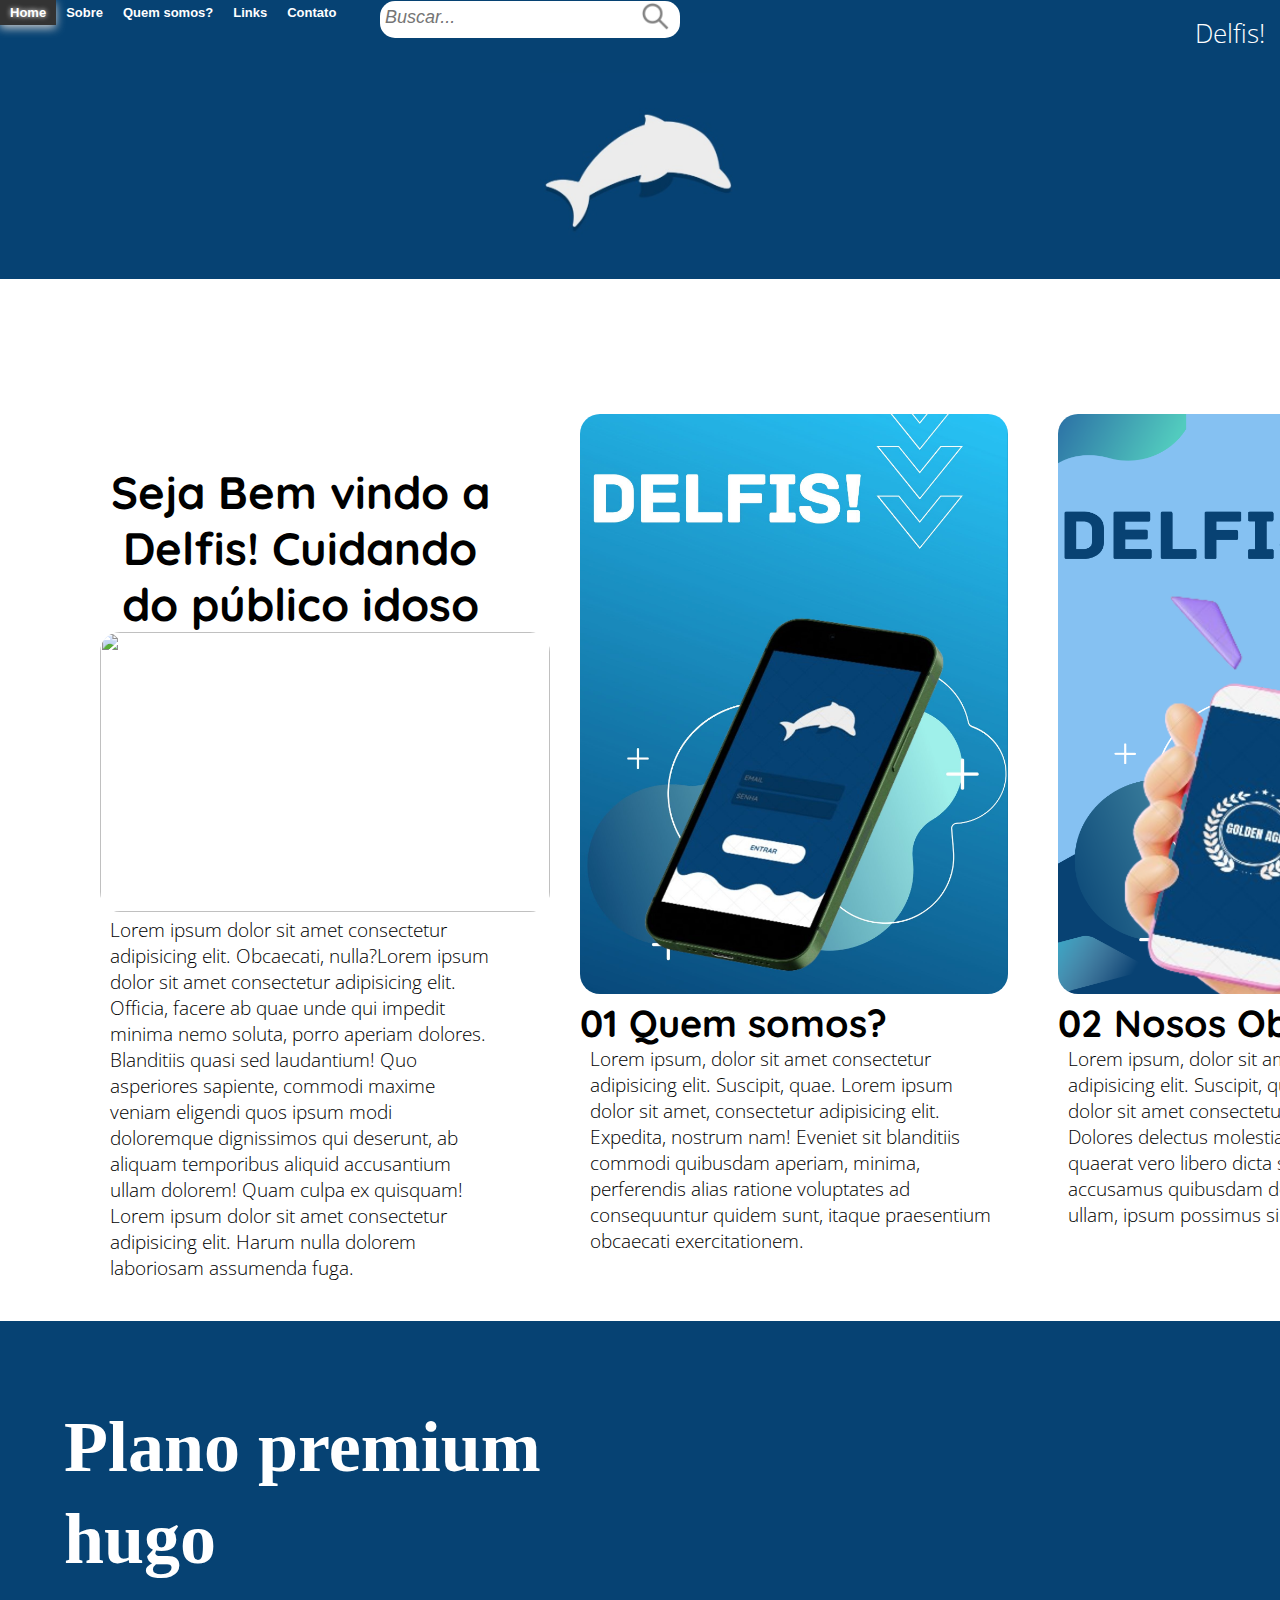
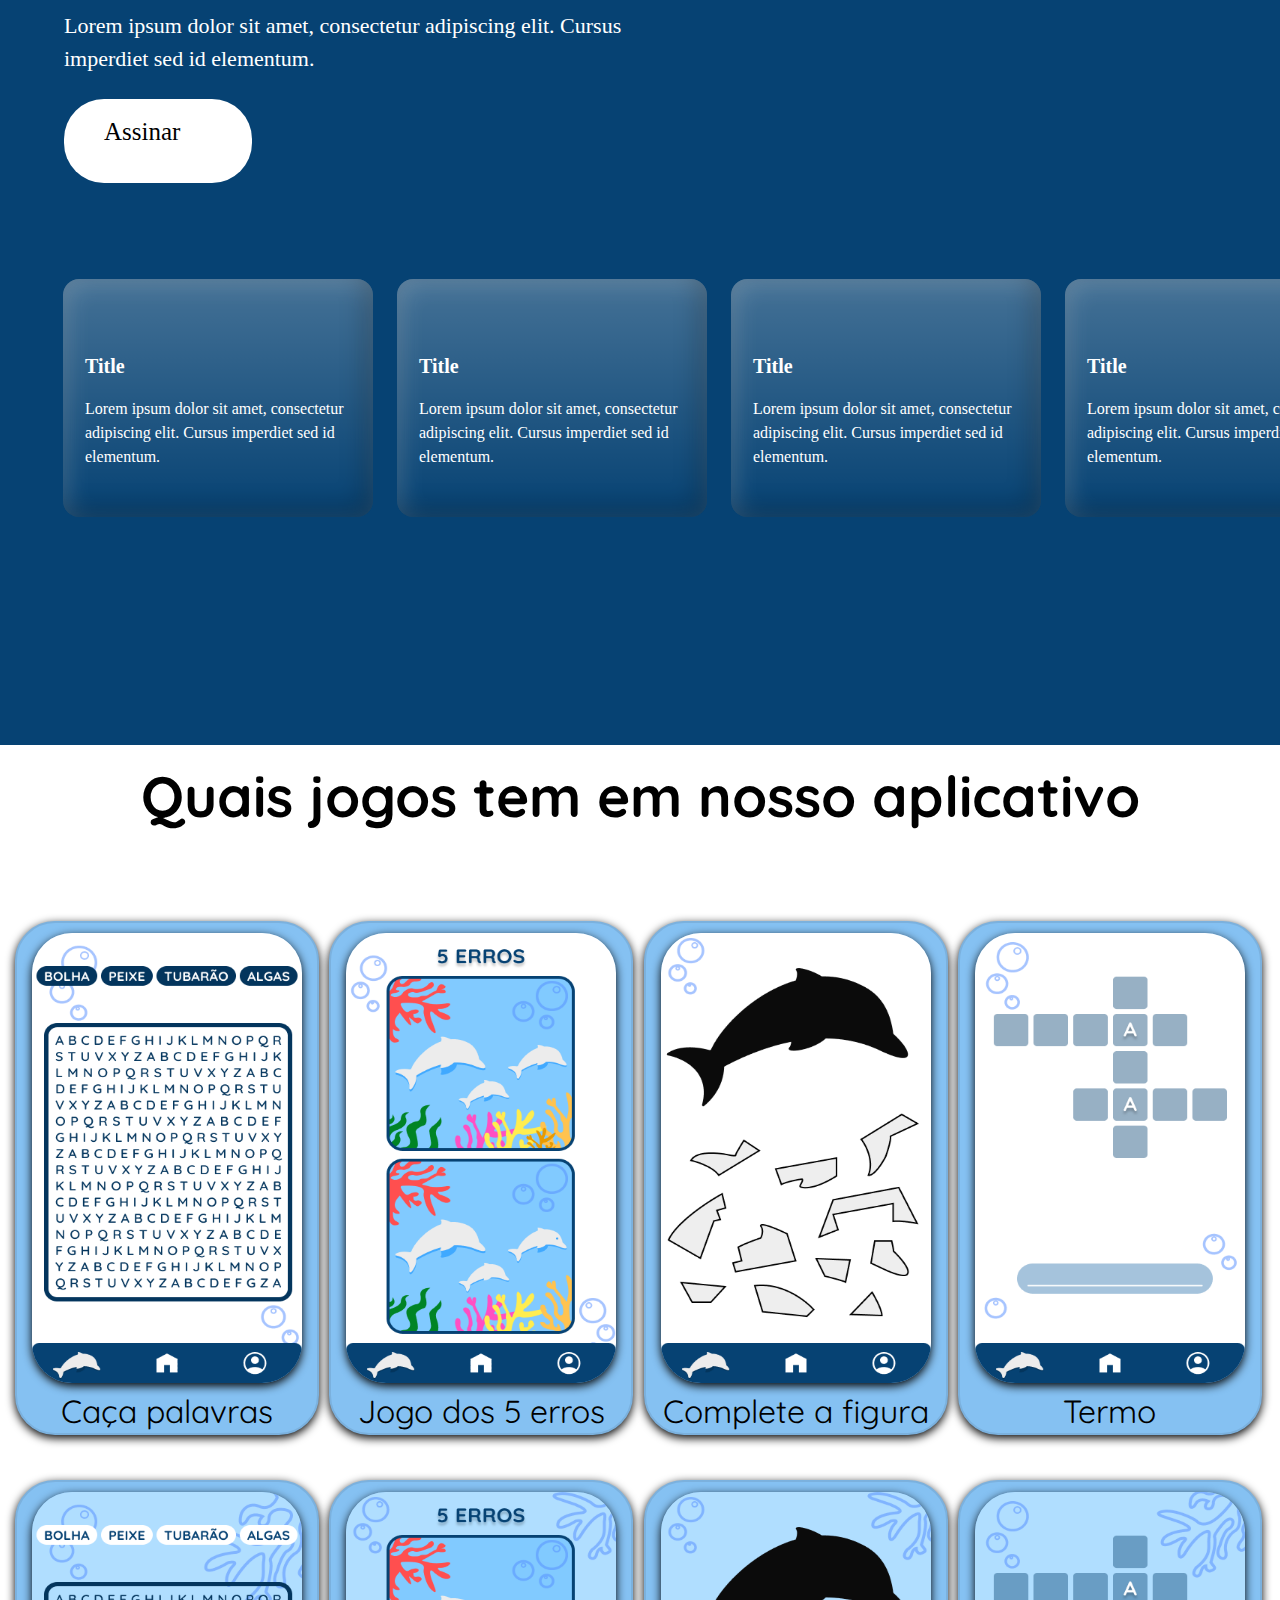
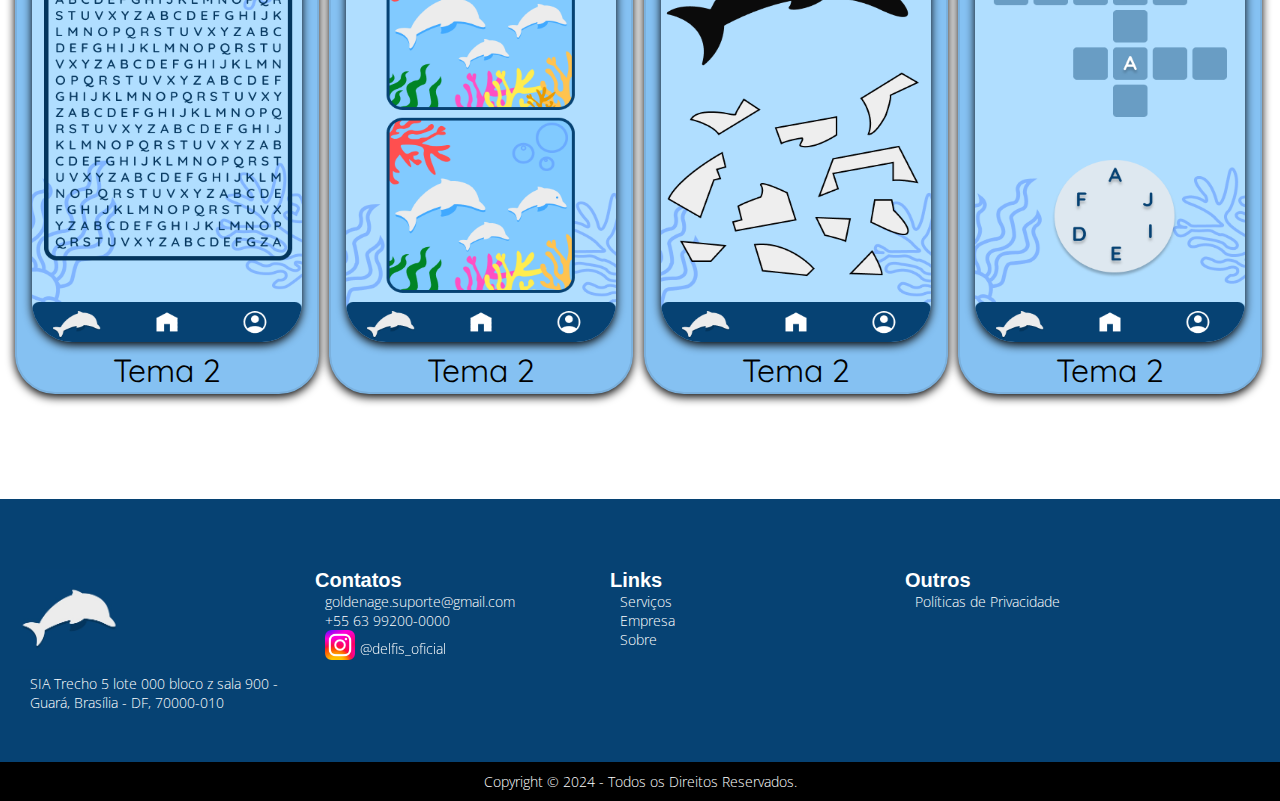
==== index.html @ cd08325a "Update and rename goldemAge.html to index.html" ====
<!DOCTYPE HTML>
<html lang="pt-br">
<head >
  <meta charset="UTF-8">
    <title>Delfis!</title>
     <!-- Aqui chamamos o nosso arquivo css externo -->
    <link rel="stylesheet" type="text/css"  href="goldem Age.css" />
    <!--[if lte IE 8]>
 <script src="http://html5shim.googlecode.com/svn/trunk/html5.js"></script>
 <![endif]-->
 <link rel="icon" href="/imagens/file.enc">
 <link rel="preconnect" href="https://fonts.googleapis.com">
<link rel="preconnect" href="https://fonts.gstatic.com" crossorigin>
<link href="https://fonts.googleapis.com/css2?family=Open+Sans:ital,wght@0,300..800;1,300..800&display=swap" rel="stylesheet">
<link rel="preconnect" href="https://fonts.googleapis.com">
<link rel="preconnect" href="https://fonts.gstatic.com" crossorigin>
<link href="https://fonts.googleapis.com/css2?family=Quicksand:wght@300..700&display=swap" rel="stylesheet">
<link rel="preconnect" href="https://fonts.googleapis.com">
<link rel="preconnect" href="https://fonts.gstatic.com" crossorigin>
<link href="https://fonts.googleapis.com/css2?family=Montserrat:ital,wght@0,100..900;1,100..900&display=swap" rel="stylesheet">
<link rel="preconnect" href="https://fonts.googleapis.com">
<link rel="preconnect" href="https://fonts.gstatic.com" crossorigin>
<link href="https://fonts.googleapis.com/css2?family=Amatic+SC:wght@400;700&display=swap" rel="stylesheet">
 
</head>
<body  class="quicksand">

	<div class="poppins-extrabold" style="position: sticky;top: 0px;font-size: 13px;">
		<nav >
		
			<div style="text-align: right;">
			  <ul class="menu">
					  <li><a href="https://alunos.igerminare.org.br/disciplinas/atividades">Home</a></li>
					  <li><a href="#">Sobre</a></li>
					  <li><a href="#Quem somos?">Quem somos?</a>
		
					  </li>
					  <li><a href="#">Links</a></li>
					  <li><a href="#">Contato</a>
						  <ul>
							  <li ><a style="color: black; text-align: left;" href="mailto: goldenage.suporte@gmail.com">Email</a></li>
							  <li><a style="color: black; text-align: left;" href="#">Telefone</a></li>
						  </ul>
					  </li>
				  </ul>
		  </div>
		</nav>
		  
		  <h1 style="background-color:   #064273; color: white; text-align: right;"><p style="position: relative;top: 15px;right: 5px;">Delfis!</p>    <div  id="divBusca">
		<input type="text" id="txtBusca" placeholder="Buscar..."/>
		<img style="display: inline-block;position: relative;width: 30px;right: 10px;" src="icone-loupe-gris.webp" id="btnBusca" alt="Buscar"/>
		  </div></h1>
	</div>

    <!-- Finalização do menu -->


    <!-- GOLFINHO -->
    
  
    
    <h1 style="background-color: #064273;" ><div style="text-align: center;"><img  width="200px" height="200px" src="file.enc" alt="">       </div></h1>
   



   
    
    <br><br><br><br><br><br>

   

			  <br><br><br>
              
		
              <div style="display: flex; font-size: 5mm;">
                <div style="width: 400px;height: 807px;margin: 50px;margin-right: 80px;margin-left: 100px; ">
                  <h1 style="text-align: center;font-size: 12mm;">Seja Bem vindo a Delfis! Cuidando do público idoso</h1>
                  <img style="border-radius: 20px;" src="lS60OLaLLp.png" width="450px" height="280px" alt="">
                  <p>Lorem ipsum dolor sit amet consectetur adipisicing elit. Obcaecati, nulla?Lorem ipsum dolor sit amet consectetur adipisicing elit. Officia, facere ab quae unde qui impedit minima nemo soluta, porro aperiam dolores. Blanditiis quasi sed laudantium! Quo asperiores sapiente, commodi maxime veniam eligendi quos ipsum modi doloremque dignissimos qui deserunt, ab aliquam temporibus aliquid accusantium ullam dolorem! Quam culpa ex quisquam! Lorem ipsum dolor sit amet consectetur adipisicing elit. Harum nulla dolorem laboriosam assumenda fuga. </p>
                </div>
                <div style="width: 428px; height: 800px;margin-right: 50px;">
                  
                  <img style="border-radius: 20px;" src="Delfis!.jpg" width="428px" height="580px"  alt="">
                  <h1 >01 Quem somos?</h1><p >Lorem ipsum, dolor sit amet consectetur adipisicing elit. Suscipit, quae. Lorem ipsum dolor sit amet, consectetur adipisicing elit. Expedita, nostrum nam! Eveniet sit blanditiis commodi quibusdam aperiam, minima, perferendis alias ratione voluptates ad consequuntur quidem sunt, itaque praesentium obcaecati exercitationem.</p>
                </div>
                <div style="width: 428px; height: 800px;">
                  
                  <img style="border-radius: 20px;" src="Delfis!.png" width="428px" height="580px" alt="">
                  <h1>02 Nosos Objetivos</h1><p>Lorem ipsum, dolor sit amet consectetur adipisicing elit. Suscipit, quae. Lorem ipsum dolor sit amet consectetur adipisicing elit. Dolores delectus molestias perspiciatis sed quaerat vero libero dicta sit nisi tenetur accusamus quibusdam dolor aliquid suscipit ullam, ipsum possimus similique beatae!</p>
                </div>
              </div>
              <div class="general">
                <div class="content">
                    <div class="plano-premium-hugo">Plano premium hugo</div>
                    <div class="descricao-longa">Lorem ipsum dolor sit amet, consectetur adipiscing elit. Cursus imperdiet sed id elementum.</div>
                    <div class="primary-button">
                        <a class="assinar" href="#">Assinar</a>
                    </div>
                </div>
        
                <div class="card">
                    <div class="frame" >
                        <div class="icons">
                            
                            <div class="vector-with-background"></div>
                        </div>
                        <div class="title">Title</div>
                        <div class="descricao-curta">Lorem ipsum dolor sit amet, consectetur adipiscing elit. Cursus imperdiet sed id elementum.</div>
                    </div>
        
                    <div class="frame">
                        <div class="icons">
                            
                            <div class="vector-with-background"></div>
                        </div>
                        <div class="title">Title</div>
                        <div class="descricao-curta">Lorem ipsum dolor sit amet, consectetur adipiscing elit. Cursus imperdiet sed id elementum.</div>
                    </div>
        
                    <div class="frame">
                        <div class="icons">
                            
                            <div class="vector-with-background"></div>
                        </div>
                        <div class="title">Title</div>
                        <div class="descricao-curta">Lorem ipsum dolor sit amet, consectetur adipiscing elit. Cursus imperdiet sed id elementum.</div>
                    </div>
        
                    <div class="frame">
                        <div class="icons">
                          
                            <div class="vector-with-background"></div>
                        </div>
                        <div class="title">Title</div>
                        <div class="descricao-curta">Lorem ipsum dolor sit amet, consectetur adipiscing elit. Cursus imperdiet sed id elementum.</div>
                    </div>
                </div>
        
                
            </div>            

  
	<br>  
	<div style="font-size: 5mm;">
		<h1 style="font-size: 3em;text-align: center;">Quais jogos tem em nosso aplicativo</h1>	
	</div>  
	



	<br><br><br><br><br><br> 
	

	<container2>
        <div  class="quadrado" style="text-align: center;padding-top: 10px;"><img style="-moz-box-shadow:0 3px 10px 0 #000000;-webkit-box-shadow:0 3px 10px 0 #000000;border-radius: 40px;"  src="caça palavras.png" height="450px" width="270px" alt="">Caça palavras</div>
        <div class="quadrado" style="text-align: center;padding-top: 10px;"><img style="-moz-box-shadow:0 3px 10px 0 #000000;-webkit-box-shadow:0 3px 10px 0 #000000;border-radius: 40px;" src="5 erros.png" height="450px" width="270px" alt="">Jogo dos 5 erros</div>
        <div class="quadrado" style="text-align: center;padding-top: 10px;"><img style="-moz-box-shadow:0 3px 10px 0 #000000;-webkit-box-shadow:0 3px 10px 0 #000000;border-radius: 40px;" src="figura.png" height="450px" width="270px" alt="">Complete a figura</div>
        <div class="quadrado" style="text-align: center;padding-top: 10px;"><img style="-moz-box-shadow:0 3px 10px 0 #000000;-webkit-box-shadow:0 3px 10px 0 #000000;border-radius: 40px;" src="termo.png" height="450px" width="270px" alt="">Termo</div>
    </container2>
	<br><br><br><br>
	<container2>
        <div  class="quadrado" style="text-align: center;padding-top: 10px;"><img style="-moz-box-shadow:0 3px 10px 0 #000000;-webkit-box-shadow:0 3px 10px 0 #000000;border-radius: 40px;"  src="caça palavras2.png" height="450px" width="270px" alt="">Tema 2</div>
        <div class="quadrado" style="text-align: center;padding-top: 10px;"><img style="-moz-box-shadow:0 3px 10px 0 #000000;-webkit-box-shadow:0 3px 10px 0 #000000;border-radius: 40px;" src="5 erros2.png" height="450px" width="270px" alt="">Tema 2</div>
        <div class="quadrado" style="text-align: center;padding-top: 10px;"><img style="-moz-box-shadow:0 3px 10px 0 #000000;-webkit-box-shadow:0 3px 10px 0 #000000;border-radius: 40px;" src="figura2.png" height="450px" width="270px" alt="">Tema 2</div>
        <div class="quadrado" style="text-align: center;padding-top: 10px;"><img style="-moz-box-shadow:0 3px 10px 0 #000000;-webkit-box-shadow:0 3px 10px 0 #000000;border-radius: 40px;" src="termo2.png" height="450px" width="270px" alt="">Tema 2</div>
    </container2>
	<br><br><br><br>
	
	<br><br><br><br>
  <!-- <script src="https://www.gstatic.com/dialogflow-console/fast/messenger/bootstrap.js?v=1"></script>
  <df-messenger
	intent="WELCOME"
	chat-title="Chat_GPT_Idosos"
	agent-id="6e21ae56-474b-47cd-b8be-7804dc67be46"
	language-code="pt-br"
  ></df-messenger> -->

  
  



	<!-- abaixo foter não escrever em baixo desta linha -->
  <footer class="rodape" id="contato">
    <div class="rodape-div">

        <div class="rodape-div-1">
            <div class="rodape-div-1-coluna">
                <!-- elemento -->
                <span><b><img src="file.enc" width="100px" height="100px" alt=""></b></span>
                <p>SIA Trecho 5 lote 000 bloco z sala 900 - Guará, Brasília - DF, 70000-010</p>
            </div>
        </div>

        <div class="rodape-div-2">
            <div class="rodape-div-2-coluna">
                <!-- elemento -->
                <span><b>Contatos</b></span>
                <p>goldenage.suporte@gmail.com</p>
                <p>+55 63 99200-0000</p>
				<p style="text-align:inherit"><img src="/Instagram_logo_2022.svg.webp" width="30px" height="30px" alt=""></p>
				<p style="position: relative;bottom: 25px;left: 35px;"><a href="">@delfis_oficial</a></p>
            </div>
        </div>

        <div class="rodape-div-3">
            <div class="rodape-div-3-coluna">
                <!-- elemento -->
                <span><b>Links</b></span>
                <p><a href="#servicos">Serviços</a></p>
                <p><a href="#empresa">Empresa</a></p>
                <p><a href="#sobre">Sobre</a></p>
            </div>
        </div>

        <div class="rodape-div-4">
            <div class="rodape-div-4-coluna">
                <!-- elemento -->
                <span><b>Outros</b></span>
                <p>Políticas de Privacidade</p>
            </div>
        </div>

    </div>
    <p class="rodape-direitos">Copyright © 2024 - Todos os Direitos Reservados.</p>
</footer>
  


</body>
</html>
---- goldem Age.css ----
*{margin: 0; padding: 0;}

body{
font-family: arial, helvetica, sans-serif;
font-size: 12px;
}

.menu{
list-style:none;

float:left;
}


.menu li{
    position:relative;
    float:left;
   
}

.menu li a{color:#ffffff; text-decoration:none; padding:5px 10px; display:block;}

.menu li a:hover{
    background:#333;
    color:#fff;
    -moz-box-shadow:0 3px 10px 0 #CCC;
    -webkit-box-shadow:0 3px 10px 0 #ccc;
    text-shadow:0px 0px 5px #fff;
}

.menu li  ul{
    position:absolute;
    top:25px;
    left:0;
    background-color:#fff;
    display:none;
}

.menu li:hover ul, .menu li.over ul{display:block;}

.menu li ul li{
    border:1px solid #c0c0c0;
    display:block;
    width:150px;
}

.image-container {
    position: relative;
}
  
  
.image-text {
    position: absolute;
    top: 50%;
    left: 25%;
    transform: translate(-50%, -50%);
    z-index: 1;
    color: white;
    font-size: 20px;
    font-weight: bold;
}

.open-sans-a {
    font-family: "Open Sans", sans-serif;
    font-optical-sizing: auto;
    font-weight: 300;
    font-style: normal;
    font-variation-settings:
      "wdth" 100;
}

#divBusca{
    background-color: white;
    border:solid 0px;
    border-radius:15px;
    width:300px;
    position: relative;
    bottom: 35px;
    left: 380px;
}
  
#txtBusca{
    float:left;
    background-color:transparent;
    padding-left:5px;
    font-style:italic;
    font-size:18px;
    border:none;
    height:32px;
    width:260px;
}  

container1{
    display: flex;
    background-color: beige;
    width: 90%;
    margin-bottom: 30px;
}

.inicio{
    justify-self: start;
}

container2{
    display: inline-flex;
    padding-left: 5px;
    padding-right: 5px;
    justify-content: space-evenly;
    width: 99%;
    
}

.quadrado{
    font-size: 2rem;
    width: 300px;
    height: 500px;
    background-color: #85C1F2;
    border: 2px solid #7bb1de;
    border-radius: 40px;
    justify-content: space-evenly;
    -moz-box-shadow:0 3px 10px 0 #000000;
    -webkit-box-shadow:0 3px 10px 0 #000000;
    
}

p{
    padding-left: 10px;
    padding-right: 10px;
}

a{
    color: white;
    text-decoration: none;
}

.rodape {
    background-color: #064273;
    color: white;
    height: auto;
    width: 100%;
    font-size: 14px;
    font-family: helvetica;
    overflow: hidden; /* Adicionado para evitar overflow */
    box-sizing: border-box; /* Para garantir que o padding seja incluído na largura total */
    padding: 0; /* Certifique-se de que não haja padding adicional */
    margin: 0; /* Certifique-se de que não haja margem adicional */
}

.rodape a {
    text-decoration: none;
    color: white;
}



.rodape-div {
    display: flex;
    flex-wrap: wrap;
    width: 100%;
    margin: auto;
    align-items: stretch;
    padding: 60px 10px 40px 10px;
    box-sizing: border-box; /* Para garantir que o padding seja incluído na largura total */
}

.rodape-div-1, .rodape-div-2, .rodape-div-3, .rodape-div-4 {
    display: flex;
    width: calc(25% - 20px); /* Corrigido para 25% para 4 colunas */
    padding: 10px;
    box-sizing: border-box; /* Para garantir que o padding seja incluído na largura total */
}

.rodape span {
    font-size: 20px;
    color: white;
}

.rodape-direitos {
    width: 100%; /* Ajustado para 100% para evitar espaçamento */
    background-color: black;
    padding: 10px;
    margin: 0; /* Remover qualquer margem */
    text-align: center;
    box-sizing: border-box; /* Para garantir que o padding seja incluído na largura total */
    position: relative; /* Certifique-se de que está posicionado relativamente */
    bottom: 0; /* Colocar na parte inferior */
}

/* Mobile */
@media (max-width: 768px) {
    .rodape-div-1, .rodape-div-2, .rodape-div-3, .rodape-div-4 {
        width: calc(50% - 20px); /* Ajustado para 50% para 2 colunas */
        padding: 10px;
        box-sizing: border-box; /* Para garantir que o padding seja incluído na largura total */
    }

    .rodape-div {
        padding: 60px 0px 40px 0px;
        box-sizing: border-box; /* Para garantir que o padding seja incluído na largura total */
    }
}



.quicksand  {
  font-family: "Quicksand", sans-serif;
  font-optical-sizing: auto;
  font-weight: weight;
  font-style: normal;
}



.poppins-thin {
    font-family: "Poppins", sans-serif;
    font-weight: 100;
    font-style: normal;
  }
  
  .poppins-extralight {
    font-family: "Poppins", sans-serif;
    font-weight: 200;
    font-style: normal;
  }
  
  .poppins-light {
    font-family: "Poppins", sans-serif;
    font-weight: 300;
    font-style: normal;
  }
  
  .poppins-regular {
    font-family: "Poppins", sans-serif;
    font-weight: 400;
    font-style: normal;
  }
  
  .poppins-medium {
    font-family: "Poppins", sans-serif;
    font-weight: 500;
    font-style: normal;
  }
  
  .poppins-semibold {
    font-family: "Poppins", sans-serif;
    font-weight: 600;
    font-style: normal;
  }
  
  .poppins-bold {
    font-family: "Poppins", sans-serif;
    font-weight: 700;
    font-style: normal;
  }
  
  .poppins-extrabold {
    font-family: "Poppins", sans-serif;
    font-weight: 800;
    font-style: normal;
  }
  
  .poppins-black {
    font-family: "Poppins", sans-serif;
    font-weight: 900;
    font-style: normal;
  }
  
  .poppins-thin-italic {
    font-family: "Poppins", sans-serif;
    font-weight: 100;
    font-style: italic;
  }
  
  .poppins-extralight-italic {
    font-family: "Poppins", sans-serif;
    font-weight: 200;
    font-style: italic;
  }
  
  .poppins-light-italic {
    font-family: "Poppins", sans-serif;
    font-weight: 300;
    font-style: italic;
  }
  
  .poppins-regular-italic {
    font-family: "Poppins", sans-serif;
    font-weight: 400;
    font-style: italic;
  }
  
  .poppins-medium-italic {
    font-family: "Poppins", sans-serif;
    font-weight: 500;
    font-style: italic;
  }
  
  .poppins-semibold-italic {
    font-family: "Poppins", sans-serif;
    font-weight: 600;
    font-style: italic;
  }
  
  .poppins-bold-italic {
    font-family: "Poppins", sans-serif;
    font-weight: 700;
    font-style: italic;
  }
  
  .poppins-extrabold-italic {
    font-family: "Poppins", sans-serif;
    font-weight: 800;
    font-style: italic;
  }
  
  .poppins-black-italic {
    font-family: "Poppins", sans-serif;
    font-weight: 900;
    font-style: italic;
  }


p{
    font-family: "Open Sans", sans-serif;
    font-optical-sizing: auto;
    font-weight: 300;
    font-style: normal;
    font-variation-settings:
      "wdth" 100; 
}
  
  

.myfont {
    font-family: "Times New Roman", sans-serif;
    font-weight: 300;
    font-style: normal;
  }


@font-face {
    font-family: "Times New roman";
    src: url(times\ new\ roman.ttf);
}  


.amatic-sc-regular {
    font-family: "Amatic SC", sans-serif;
    font-weight: 400;
    font-style: normal;
  }
  
  .amatic-sc-bold {
    font-family: "Amatic SC", sans-serif;
    font-weight: 700;
    font-style: normal;
  }
  
  *{
    padding: 0px;
    margin: 0px;
}

.general {
    position: relative;
    width: 1519px;
    height: 1024px;
    background: #064273;
    
  }

  .content {
    display: flex;
    flex-direction: column;
    align-items: flex-start;
    padding: 0px;
    gap: 24px;
  
    position: absolute;
    width: 639px;
    height: 364px;
    left: 64px;
    top: 80px;
  }

  .plano-premium-hugo {
    width: 639px;
    height: 184px;
  
    font-family: 'Bitter';
    font-style: normal;
    font-weight: 800;
    font-size: 72px;
    line-height: 92px;
  
    color: #FFFFFF;
  
    /* Inside auto layout */
    flex: none;
    order: 0;
    flex-grow: 0;
  }

  .descricao-longa {
    width: 591px;
    height: 66px;
  
    font-family: 'Space Mono';
    font-style: normal;
    font-weight: 400;
    font-size: 22px;
    line-height: 33px;
  
    color: #FFFFFF;
  
    /* Inside auto layout */
    flex: none;
    order: 1;
    flex-grow: 0;
  }
   
  .primary-button {
    display: flex;
    flex-direction: row;
    align-items: flex-start;
    padding: 24px 40px;
    gap: 10px;
  
    width: 108px;
    height: 36px;
  
    background: #FFFFFF;
    border-radius: 40px;
  
    /* Inside auto layout */
    flex: none;
    order: 2;
    flex-grow: 0;
  }

  .assinar {
    width: 108px;
    height: 18px;
  
    font-family: 'Space Mono';
    font-style: normal;
    font-weight: 400;
    font-size: 25px;
    line-height: 18px;
  
    color: #000000;
  
    /* Inside auto layout */
    flex: none;
    order: 0;
    flex-grow: 0;
  }

  .card {
    display: flex;
    flex-direction: row;
    align-items: flex-start;
    padding: 0px;
    gap: 24px;
  
    position: absolute;
    width: 1312px;
    height: 238px;
    left: 63px;
    top: 558px;
  }

  .frame {
    box-sizing: border-box;
  
    display: flex;
    flex-direction: column;
    align-items: flex-start;
    padding: 24px 22px;
    gap: 16px;
  
    width: 310px;
    height: 238px;
  
    background: linear-gradient(180deg, rgba(255, 255, 255, 0.25) 0%, rgba(255, 255, 255, 0) 100%);
    box-shadow: inset -8px -8px 24px rgba(0, 0, 0, 0.25), inset 4px 4px 24px rgba(255, 255, 255, 0.2);
    border-radius: 16px;
  
    /* Inside auto layout */
    flex: none;
    order: auto;
    flex-grow: 0;
    transition: 1s;
  }
  .icons {
    width: 32px;
    height: 32px;
  
    /* Inside auto layout */
    flex: none;
    order: 0;
    flex-grow: 0;
  }
  .vector {
    position: absolute;
    left: 0%;
    right: 0%;
    top: 0%;
    bottom: 0%;
  }
  
  
  .title {
    width: 62px;
    height: 30px;
  
    font-family: 'Space Mono';
    font-style: normal;
    font-weight: 700;
    font-size: 20px;
    line-height: 30px;
  
    color: #FFFFFF;
  
    /* Inside auto layout */
    flex: none;
    order: 1;
    flex-grow: 0;
  }
  .descricao-curta {
    width: 266px;
    height: 96px;
  
    font-family: 'Space Mono';
    font-style: normal;
    font-weight: 400;
    font-size: 16px;
    line-height: 24px;
  
    color: #FFFFFF;
  
    /* Inside auto layout */
    flex: none;
    order: 2;
    flex-grow: 0;
  }

.frame:hover{
  
    width: 350px;
    height: 288px;
    transition: 1s;
}
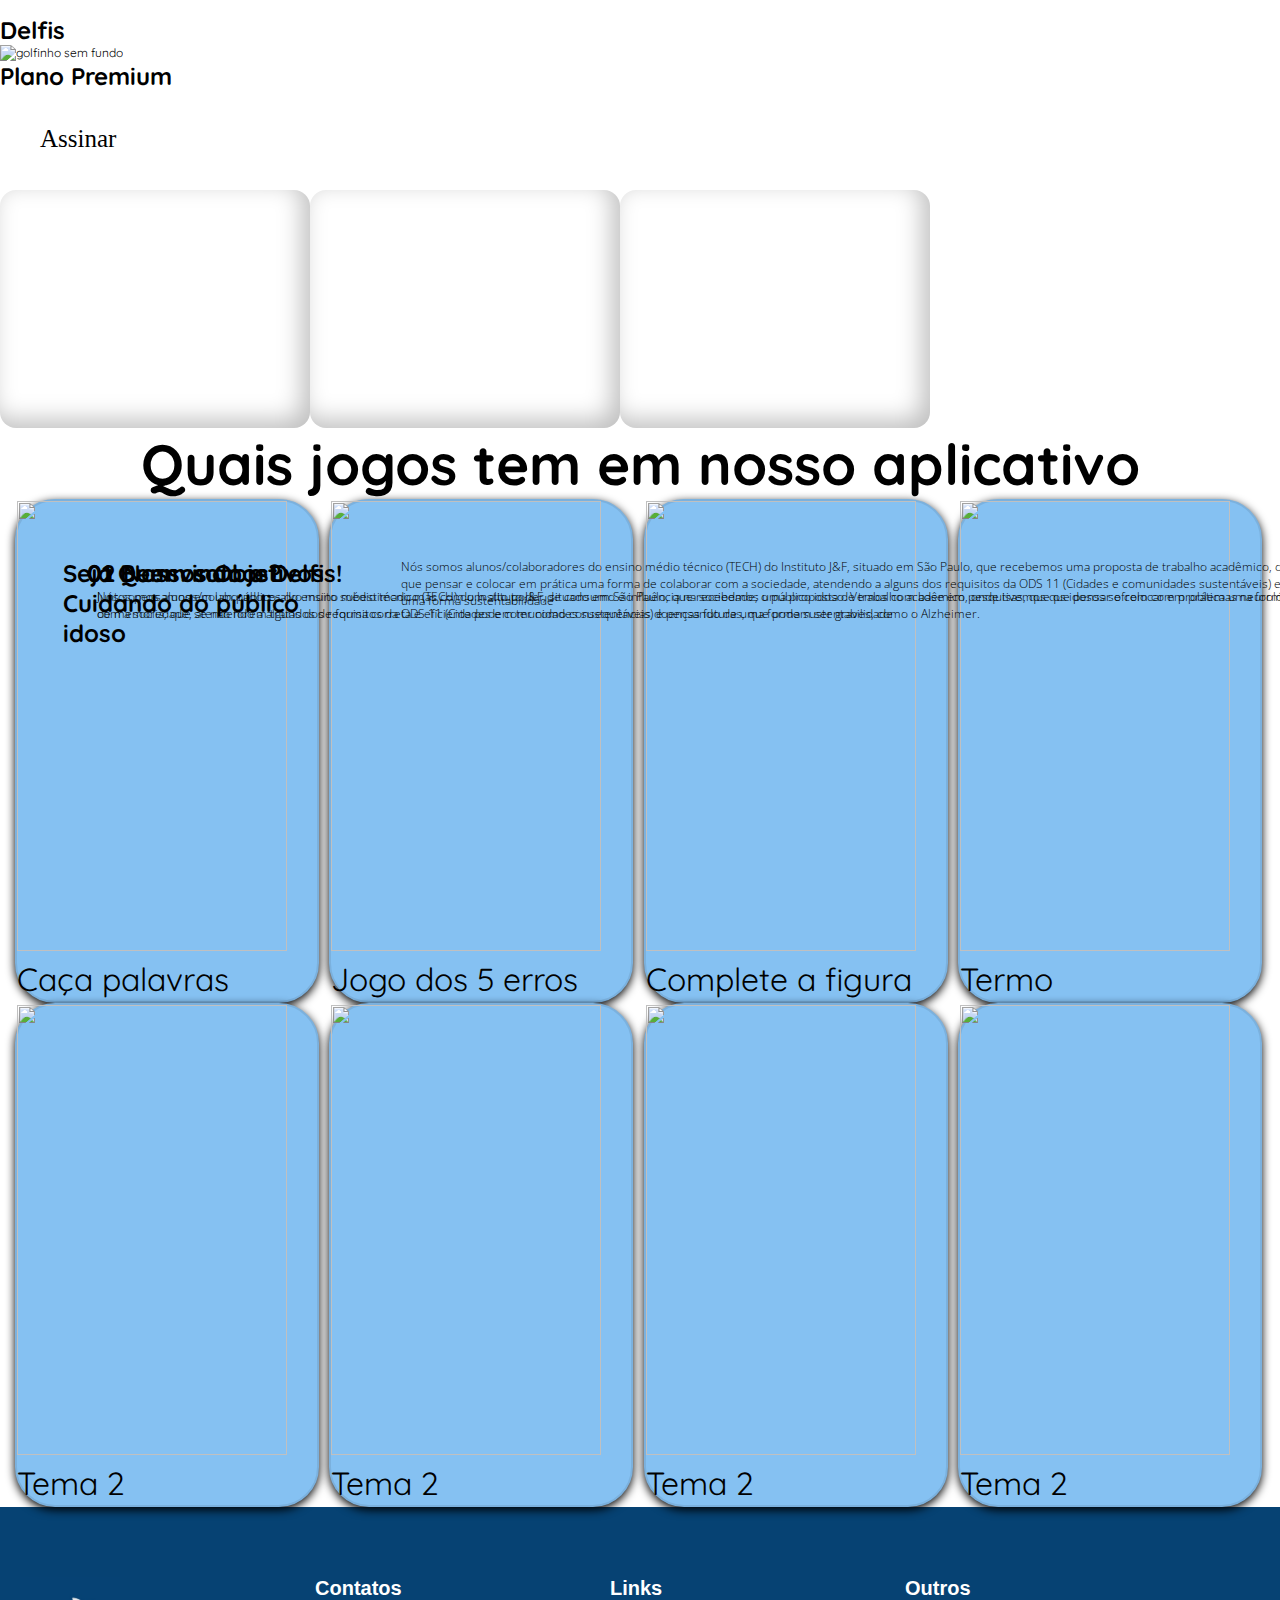
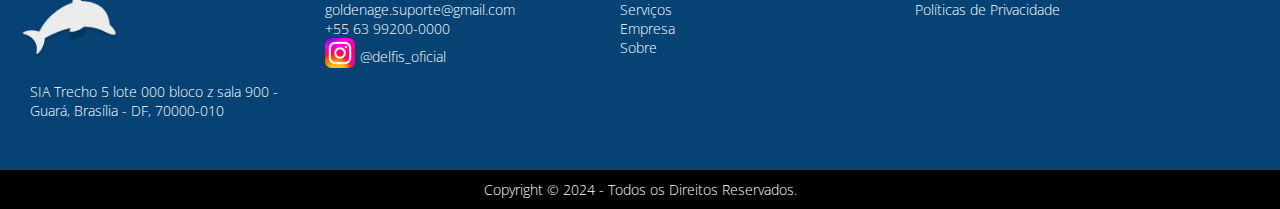
==== commit a669739b: "Update index.html" ====
--- a/index.html
+++ b/index.html
@@ -1,232 +1,225 @@
 <!DOCTYPE HTML>
 <html lang="pt-br">
-<head >
-  <meta charset="UTF-8">
+
+<head>
+    <meta charset="UTF-8">
     <title>Delfis!</title>
-     <!-- Aqui chamamos o nosso arquivo css externo -->
-    <link rel="stylesheet" type="text/css"  href="goldem Age.css" />
+    <!-- Aqui chamamos o nosso arquivo css externo -->
+    <link rel="stylesheet" type="text/css" href="goldem Age.css" />
     <!--[if lte IE 8]>
  <script src="http://html5shim.googlecode.com/svn/trunk/html5.js"></script>
  <![endif]-->
- <link rel="icon" href="/imagens/file.enc">
- <link rel="preconnect" href="https://fonts.googleapis.com">
-<link rel="preconnect" href="https://fonts.gstatic.com" crossorigin>
-<link href="https://fonts.googleapis.com/css2?family=Open+Sans:ital,wght@0,300..800;1,300..800&display=swap" rel="stylesheet">
-<link rel="preconnect" href="https://fonts.googleapis.com">
-<link rel="preconnect" href="https://fonts.gstatic.com" crossorigin>
-<link href="https://fonts.googleapis.com/css2?family=Quicksand:wght@300..700&display=swap" rel="stylesheet">
-<link rel="preconnect" href="https://fonts.googleapis.com">
-<link rel="preconnect" href="https://fonts.gstatic.com" crossorigin>
-<link href="https://fonts.googleapis.com/css2?family=Montserrat:ital,wght@0,100..900;1,100..900&display=swap" rel="stylesheet">
-<link rel="preconnect" href="https://fonts.googleapis.com">
-<link rel="preconnect" href="https://fonts.gstatic.com" crossorigin>
-<link href="https://fonts.googleapis.com/css2?family=Amatic+SC:wght@400;700&display=swap" rel="stylesheet">
- 
+    <link rel="icon" href="file.enc">
+    <link rel="preconnect" href="https://fonts.googleapis.com">
+    <link rel="preconnect" href="https://fonts.gstatic.com" crossorigin>
+    <link href="https://fonts.googleapis.com/css2?family=Open+Sans:ital,wght@0,300..800;1,300..800&display=swap"
+        rel="stylesheet">
+    <link rel="preconnect" href="https://fonts.googleapis.com">
+    <link rel="preconnect" href="https://fonts.gstatic.com" crossorigin>
+    <link href="https://fonts.googleapis.com/css2?family=Quicksand:wght@300..700&display=swap" rel="stylesheet">
+    <link rel="preconnect" href="https://fonts.googleapis.com">
+    <link rel="preconnect" href="https://fonts.gstatic.com" crossorigin>
+    <link href="https://fonts.googleapis.com/css2?family=Montserrat:ital,wght@0,100..900;1,100..900&display=swap"
+        rel="stylesheet">
+    <link rel="preconnect" href="https://fonts.googleapis.com">
+    <link rel="preconnect" href="https://fonts.gstatic.com" crossorigin>
+    <link href="https://fonts.googleapis.com/css2?family=Amatic+SC:wght@400;700&display=swap" rel="stylesheet">
+
 </head>
-<body  class="quicksand">
-
-	<div class="poppins-extrabold" style="position: sticky;top: 0px;font-size: 13px;">
-		<nav >
-		
-			<div style="text-align: right;">
-			  <ul class="menu">
-					  <li><a href="https://alunos.igerminare.org.br/disciplinas/atividades">Home</a></li>
-					  <li><a href="#">Sobre</a></li>
-					  <li><a href="#Quem somos?">Quem somos?</a>
-		
-					  </li>
-					  <li><a href="#">Links</a></li>
-					  <li><a href="#">Contato</a>
-						  <ul>
-							  <li ><a style="color: black; text-align: left;" href="mailto: goldenage.suporte@gmail.com">Email</a></li>
-							  <li><a style="color: black; text-align: left;" href="#">Telefone</a></li>
-						  </ul>
-					  </li>
-				  </ul>
-		  </div>
-		</nav>
-		  
-		  <h1 style="background-color:   #064273; color: white; text-align: right;"><p style="position: relative;top: 15px;right: 5px;">Delfis!</p>    <div  id="divBusca">
-		<input type="text" id="txtBusca" placeholder="Buscar..."/>
-		<img style="display: inline-block;position: relative;width: 30px;right: 10px;" src="icone-loupe-gris.webp" id="btnBusca" alt="Buscar"/>
-		  </div></h1>
-	</div>
-
+
+<body class="quicksand">
+
+    <div id="header">
+        <div id="header-content">
+            <div id="menu">
+                <a href="">Home</a>
+                <a href="">Sobre</a>
+                <a href="">Contatos</a>
+            </div>
+            <h1>Delfis</h1>
+        </div>
+    </div>
     <!-- Finalização do menu -->
-
-
     <!-- GOLFINHO -->
-    
-  
-    
-    <h1 style="background-color: #064273;" ><div style="text-align: center;"><img  width="200px" height="200px" src="file.enc" alt="">       </div></h1>
-   
-
-
-
-   
-    
-    <br><br><br><br><br><br>
-
-   
-
-			  <br><br><br>
-              
-		
-              <div style="display: flex; font-size: 5mm;">
-                <div style="width: 400px;height: 807px;margin: 50px;margin-right: 80px;margin-left: 100px; ">
-                  <h1 style="text-align: center;font-size: 12mm;">Seja Bem vindo a Delfis! Cuidando do público idoso</h1>
-                  <img style="border-radius: 20px;" src="lS60OLaLLp.png" width="450px" height="280px" alt="">
-                  <p>Lorem ipsum dolor sit amet consectetur adipisicing elit. Obcaecati, nulla?Lorem ipsum dolor sit amet consectetur adipisicing elit. Officia, facere ab quae unde qui impedit minima nemo soluta, porro aperiam dolores. Blanditiis quasi sed laudantium! Quo asperiores sapiente, commodi maxime veniam eligendi quos ipsum modi doloremque dignissimos qui deserunt, ab aliquam temporibus aliquid accusantium ullam dolorem! Quam culpa ex quisquam! Lorem ipsum dolor sit amet consectetur adipisicing elit. Harum nulla dolorem laboriosam assumenda fuga. </p>
-                </div>
-                <div style="width: 428px; height: 800px;margin-right: 50px;">
-                  
-                  <img style="border-radius: 20px;" src="Delfis!.jpg" width="428px" height="580px"  alt="">
-                  <h1 >01 Quem somos?</h1><p >Lorem ipsum, dolor sit amet consectetur adipisicing elit. Suscipit, quae. Lorem ipsum dolor sit amet, consectetur adipisicing elit. Expedita, nostrum nam! Eveniet sit blanditiis commodi quibusdam aperiam, minima, perferendis alias ratione voluptates ad consequuntur quidem sunt, itaque praesentium obcaecati exercitationem.</p>
-                </div>
-                <div style="width: 428px; height: 800px;">
-                  
-                  <img style="border-radius: 20px;" src="Delfis!.png" width="428px" height="580px" alt="">
-                  <h1>02 Nosos Objetivos</h1><p>Lorem ipsum, dolor sit amet consectetur adipisicing elit. Suscipit, quae. Lorem ipsum dolor sit amet consectetur adipisicing elit. Dolores delectus molestias perspiciatis sed quaerat vero libero dicta sit nisi tenetur accusamus quibusdam dolor aliquid suscipit ullam, ipsum possimus similique beatae!</p>
-                </div>
-              </div>
-              <div class="general">
-                <div class="content">
-                    <div class="plano-premium-hugo">Plano premium hugo</div>
-                    <div class="descricao-longa">Lorem ipsum dolor sit amet, consectetur adipiscing elit. Cursus imperdiet sed id elementum.</div>
-                    <div class="primary-button">
-                        <a class="assinar" href="#">Assinar</a>
-                    </div>
-                </div>
-        
-                <div class="card">
-                    <div class="frame" >
-                        <div class="icons">
-                            
-                            <div class="vector-with-background"></div>
-                        </div>
-                        <div class="title">Title</div>
-                        <div class="descricao-curta">Lorem ipsum dolor sit amet, consectetur adipiscing elit. Cursus imperdiet sed id elementum.</div>
-                    </div>
-        
-                    <div class="frame">
-                        <div class="icons">
-                            
-                            <div class="vector-with-background"></div>
-                        </div>
-                        <div class="title">Title</div>
-                        <div class="descricao-curta">Lorem ipsum dolor sit amet, consectetur adipiscing elit. Cursus imperdiet sed id elementum.</div>
-                    </div>
-        
-                    <div class="frame">
-                        <div class="icons">
-                            
-                            <div class="vector-with-background"></div>
-                        </div>
-                        <div class="title">Title</div>
-                        <div class="descricao-curta">Lorem ipsum dolor sit amet, consectetur adipiscing elit. Cursus imperdiet sed id elementum.</div>
-                    </div>
-        
-                    <div class="frame">
-                        <div class="icons">
-                          
-                            <div class="vector-with-background"></div>
-                        </div>
-                        <div class="title">Title</div>
-                        <div class="descricao-curta">Lorem ipsum dolor sit amet, consectetur adipiscing elit. Cursus imperdiet sed id elementum.</div>
-                    </div>
-                </div>
-        
-                
-            </div>            
-
-  
-	<br>  
-	<div style="font-size: 5mm;">
-		<h1 style="font-size: 3em;text-align: center;">Quais jogos tem em nosso aplicativo</h1>	
-	</div>  
-	
-
-
-
-	<br><br><br><br><br><br> 
-	
-
-	<container2>
-        <div  class="quadrado" style="text-align: center;padding-top: 10px;"><img style="-moz-box-shadow:0 3px 10px 0 #000000;-webkit-box-shadow:0 3px 10px 0 #000000;border-radius: 40px;"  src="caça palavras.png" height="450px" width="270px" alt="">Caça palavras</div>
-        <div class="quadrado" style="text-align: center;padding-top: 10px;"><img style="-moz-box-shadow:0 3px 10px 0 #000000;-webkit-box-shadow:0 3px 10px 0 #000000;border-radius: 40px;" src="5 erros.png" height="450px" width="270px" alt="">Jogo dos 5 erros</div>
-        <div class="quadrado" style="text-align: center;padding-top: 10px;"><img style="-moz-box-shadow:0 3px 10px 0 #000000;-webkit-box-shadow:0 3px 10px 0 #000000;border-radius: 40px;" src="figura.png" height="450px" width="270px" alt="">Complete a figura</div>
-        <div class="quadrado" style="text-align: center;padding-top: 10px;"><img style="-moz-box-shadow:0 3px 10px 0 #000000;-webkit-box-shadow:0 3px 10px 0 #000000;border-radius: 40px;" src="termo.png" height="450px" width="270px" alt="">Termo</div>
+    <div class="area" id="area1">
+        <div id="area1-content">
+            <img src="./images/Group 1.svg" alt="golfinho sem fundo" id="golfinhoSemFundo">
+        </div>
+    </div>
+
+    <div class="area" id="area2">
+        <div id="area2-content">
+            <div class="card">
+                <h1>
+                    Seja Bem vindo a Delfis! Cuidando do público idoso
+                </h1>
+                <div id="container-img">
+                    <img id="img_computador" src="./images/lS60OLaLLp.png" alt="">
+                </div>
+                <div>
+                    <p>
+                        Nós somos alunos/colaboradores do ensino médio técnico (TECH) do Instituto J&F, situado em São
+                        Paulo, que recebemos uma proposta de trabalho acadêmico, onde tivemos que pensar e colocar em
+                        prática uma forma de colaborar com a sociedade, atendendo a alguns dos requisitos da ODS 11
+                        (Cidades e comunidades sustentáveis) e pensando de uma forma sustentabilidade
+                    </p>
+                </div>
+            </div>
+
+            <div class="card">
+                <div id="container-img2">
+                    <img id="img_computador" src="./images/Delfis!.jpg" alt="">
+                </div>
+                <div>
+                    <h1>
+                        01 Quem somos?
+                    </h1>
+                    <p>
+                        Nós somos alunos/colaboradores do ensino médio técnico (TECH) do Instituto J&F, situado em São
+                        Paulo, que recebemos uma proposta de trabalho acadêmico, onde tivemos que pensar e colocar em
+                        prática uma forma de colaborar com a sociedade, atendendo a alguns dos requisitos da ODS 11
+                        (Cidades e comunidades sustentáveis) e pensando de uma forma sustentabilidade
+                    </p>
+                </div>
+            </div>
+
+            <div class="card">
+                <div id="container-img2">
+                    <img id="img_computador" src="./images/Delfis!.png" alt="">
+                </div>
+                <div>
+                    <h1>
+                        02 Nossos Objetivos
+                    </h1>
+                    <p>
+                        Juntos pensamos em um público-alvo muito subestimado mas com um alto poder de consumo e
+                        influência na sociedade, o público idoso.
+                        Vemos com base em pesquisas, que os idosos sofrem com problemas neurológicos e perda de memória,
+                        que se não forem tratados de forma correta e eficiente podem
+                        ter como consequências doenças futuras, que podem ser graves, como o Alzheimer.
+                    </p>
+                </div>
+            </div>
+        </div>
+    </div>
+
+
+    <div id="area3">
+        <div id="premuim">
+            <h1>Plano Premium</h1>
+            <img src="./images/iPhone 14 Plus - 1.svg" alt="">
+        </div>
+        <div class="primary-button">
+            <a class="assinar" href="#">Assinar</a>
+        </div>
+        <div style="display: flex;width: 90%;">
+
+            <div class="frame">
+                <div class="icons">
+
+                    <div class="vector-with-background"></div>
+                </div>
+                <div class="title">Title</div>
+                <div class="descricao-curta">Lorem ipsum dolor sit amet, consectetur adipiscing elit. Cursus imperdiet
+                    sed id elementum.</div>
+            </div>
+
+            <div class="frame">
+                <div class="icons">
+
+                    <div class="vector-with-background"></div>
+                </div>
+                <div class="title">Title</div>
+                <div class="descricao-curta">Lorem ipsum dolor sit amet, consectetur adipiscing elit. Cursus imperdiet
+                    sed id elementum.</div>
+            </div>
+
+            <div class="frame">
+                <div class="icons">
+
+                    <div class="vector-with-background"></div>
+                </div>
+                <div class="title">Title</div>
+                <div class="descricao-curta">Lorem ipsum dolor sit amet, consectetur adipiscing elit. Cursus imperdiet
+                    sed id elementum.</div>
+            </div>
+
+
+        </div>
+    </div>
+
+    <div style="font-size: 5mm;">
+        <h1 style="font-size: 3em;text-align: center;">Quais jogos tem em nosso aplicativo</h1>
+    </div>
+
+    <container2>
+        <div class="quadrado"><img class="img_jogos" src="./images/caça palavras.png" height="450px" width="270px" alt="">Caça
+            palavras</div>
+        <div class="quadrado"><img class="img_jogos" src="./images/5 erros.png" height="450px" width="270px" alt="">Jogo dos 5
+            erros</div>
+        <div class="quadrado"><img class="img_jogos" src="./images/figura.png" height="450px" width="270px" alt="">Complete a
+            figura</div>
+        <div class="quadrado"><img class="img_jogos" src="./images/termo.png" height="450px" width="270px" alt="">Termo</div>
     </container2>
-	<br><br><br><br>
-	<container2>
-        <div  class="quadrado" style="text-align: center;padding-top: 10px;"><img style="-moz-box-shadow:0 3px 10px 0 #000000;-webkit-box-shadow:0 3px 10px 0 #000000;border-radius: 40px;"  src="caça palavras2.png" height="450px" width="270px" alt="">Tema 2</div>
-        <div class="quadrado" style="text-align: center;padding-top: 10px;"><img style="-moz-box-shadow:0 3px 10px 0 #000000;-webkit-box-shadow:0 3px 10px 0 #000000;border-radius: 40px;" src="5 erros2.png" height="450px" width="270px" alt="">Tema 2</div>
-        <div class="quadrado" style="text-align: center;padding-top: 10px;"><img style="-moz-box-shadow:0 3px 10px 0 #000000;-webkit-box-shadow:0 3px 10px 0 #000000;border-radius: 40px;" src="figura2.png" height="450px" width="270px" alt="">Tema 2</div>
-        <div class="quadrado" style="text-align: center;padding-top: 10px;"><img style="-moz-box-shadow:0 3px 10px 0 #000000;-webkit-box-shadow:0 3px 10px 0 #000000;border-radius: 40px;" src="termo2.png" height="450px" width="270px" alt="">Tema 2</div>
+
+    <container2>
+        <div class="quadrado"><img class="img_jogos" src="./images/caça palavras2.png" height="450px" width="270px" alt="">Tema 2
+        </div>
+        <div class="quadrado"><img class="img_jogos" src="./images/5 erros2.png" height="450px" width="270px" alt="">Tema 2</div>
+        <div class="quadrado"><img class="img_jogos" src="./images/figura2.png" height="450px" width="270px" alt="">Tema 2</div>
+        <div class="quadrado"><img class="img_jogos" src="./images/termo2.png" height="450px" width="270px" alt="">Tema 2</div>
     </container2>
-	<br><br><br><br>
-	
-	<br><br><br><br>
-  <!-- <script src="https://www.gstatic.com/dialogflow-console/fast/messenger/bootstrap.js?v=1"></script>
-  <df-messenger
-	intent="WELCOME"
-	chat-title="Chat_GPT_Idosos"
-	agent-id="6e21ae56-474b-47cd-b8be-7804dc67be46"
-	language-code="pt-br"
-  ></df-messenger> -->
-
-  
-  
-
-
-
-	<!-- abaixo foter não escrever em baixo desta linha -->
-  <footer class="rodape" id="contato">
-    <div class="rodape-div">
-
-        <div class="rodape-div-1">
-            <div class="rodape-div-1-coluna">
-                <!-- elemento -->
-                <span><b><img src="file.enc" width="100px" height="100px" alt=""></b></span>
-                <p>SIA Trecho 5 lote 000 bloco z sala 900 - Guará, Brasília - DF, 70000-010</p>
-            </div>
-        </div>
-
-        <div class="rodape-div-2">
-            <div class="rodape-div-2-coluna">
-                <!-- elemento -->
-                <span><b>Contatos</b></span>
-                <p>goldenage.suporte@gmail.com</p>
-                <p>+55 63 99200-0000</p>
-				<p style="text-align:inherit"><img src="/Instagram_logo_2022.svg.webp" width="30px" height="30px" alt=""></p>
-				<p style="position: relative;bottom: 25px;left: 35px;"><a href="">@delfis_oficial</a></p>
-            </div>
-        </div>
-
-        <div class="rodape-div-3">
-            <div class="rodape-div-3-coluna">
-                <!-- elemento -->
-                <span><b>Links</b></span>
-                <p><a href="#servicos">Serviços</a></p>
-                <p><a href="#empresa">Empresa</a></p>
-                <p><a href="#sobre">Sobre</a></p>
-            </div>
-        </div>
-
-        <div class="rodape-div-4">
-            <div class="rodape-div-4-coluna">
-                <!-- elemento -->
-                <span><b>Outros</b></span>
-                <p>Políticas de Privacidade</p>
-            </div>
-        </div>
-
-    </div>
-    <p class="rodape-direitos">Copyright © 2024 - Todos os Direitos Reservados.</p>
-</footer>
-  
+
+    <!-- abaixo foter não escrever em baixo desta linha -->
+    <footer class="rodape" id="contato">
+        <div class="rodape-div">
+
+            <div class="rodape-div-1">
+                <div class="rodape-div-1-coluna">
+                    <!-- elemento -->
+                    <span><b><img src="file.enc" width="100px" height="100px" alt=""></b></span>
+                    <p>SIA Trecho 5 lote 000 bloco z sala 900 - Guará, Brasília - DF, 70000-010</p>
+                </div>
+            </div>
+
+            <div class="rodape-div-2">
+                <div class="rodape-div-2-coluna">
+                    <!-- elemento -->
+                    <span><b>Contatos</b></span>
+                    <p>goldenage.suporte@gmail.com</p>
+                    <p>+55 63 99200-0000</p>
+                    <p style="text-align:inherit"><img src="/Instagram_logo_2022.svg.webp" width="30px" height="30px"
+                            alt=""></p>
+                    <p style="position: relative;bottom: 25px;left: 35px;"><a
+                            href="https://www.instagram.com/delfis_oficial?igsh=MXhkOGt4NXlhbml2dA==">@delfis_oficial</a>
+                    </p>
+                </div>
+            </div>
+
+            <div class="rodape-div-3">
+                <div class="rodape-div-3-coluna">
+                    <!-- elemento -->
+                    <span><b>Links</b></span>
+                    <p><a href="#servicos">Serviços</a></p>
+                    <p><a href="#empresa">Empresa</a></p>
+                    <p><a href="#sobre">Sobre</a></p>
+                </div>
+            </div>
+
+            <div class="rodape-div-4">
+                <div class="rodape-div-4-coluna">
+                    <!-- elemento -->
+                    <span><b>Outros</b></span>
+                    <p>Políticas de Privacidade</p>
+                </div>
+            </div>
+
+        </div>
+        <p class="rodape-direitos">Copyright © 2024 - Todos os Direitos Reservados.</p>
+    </footer>
+
 
 
 </body>
+
 </html>
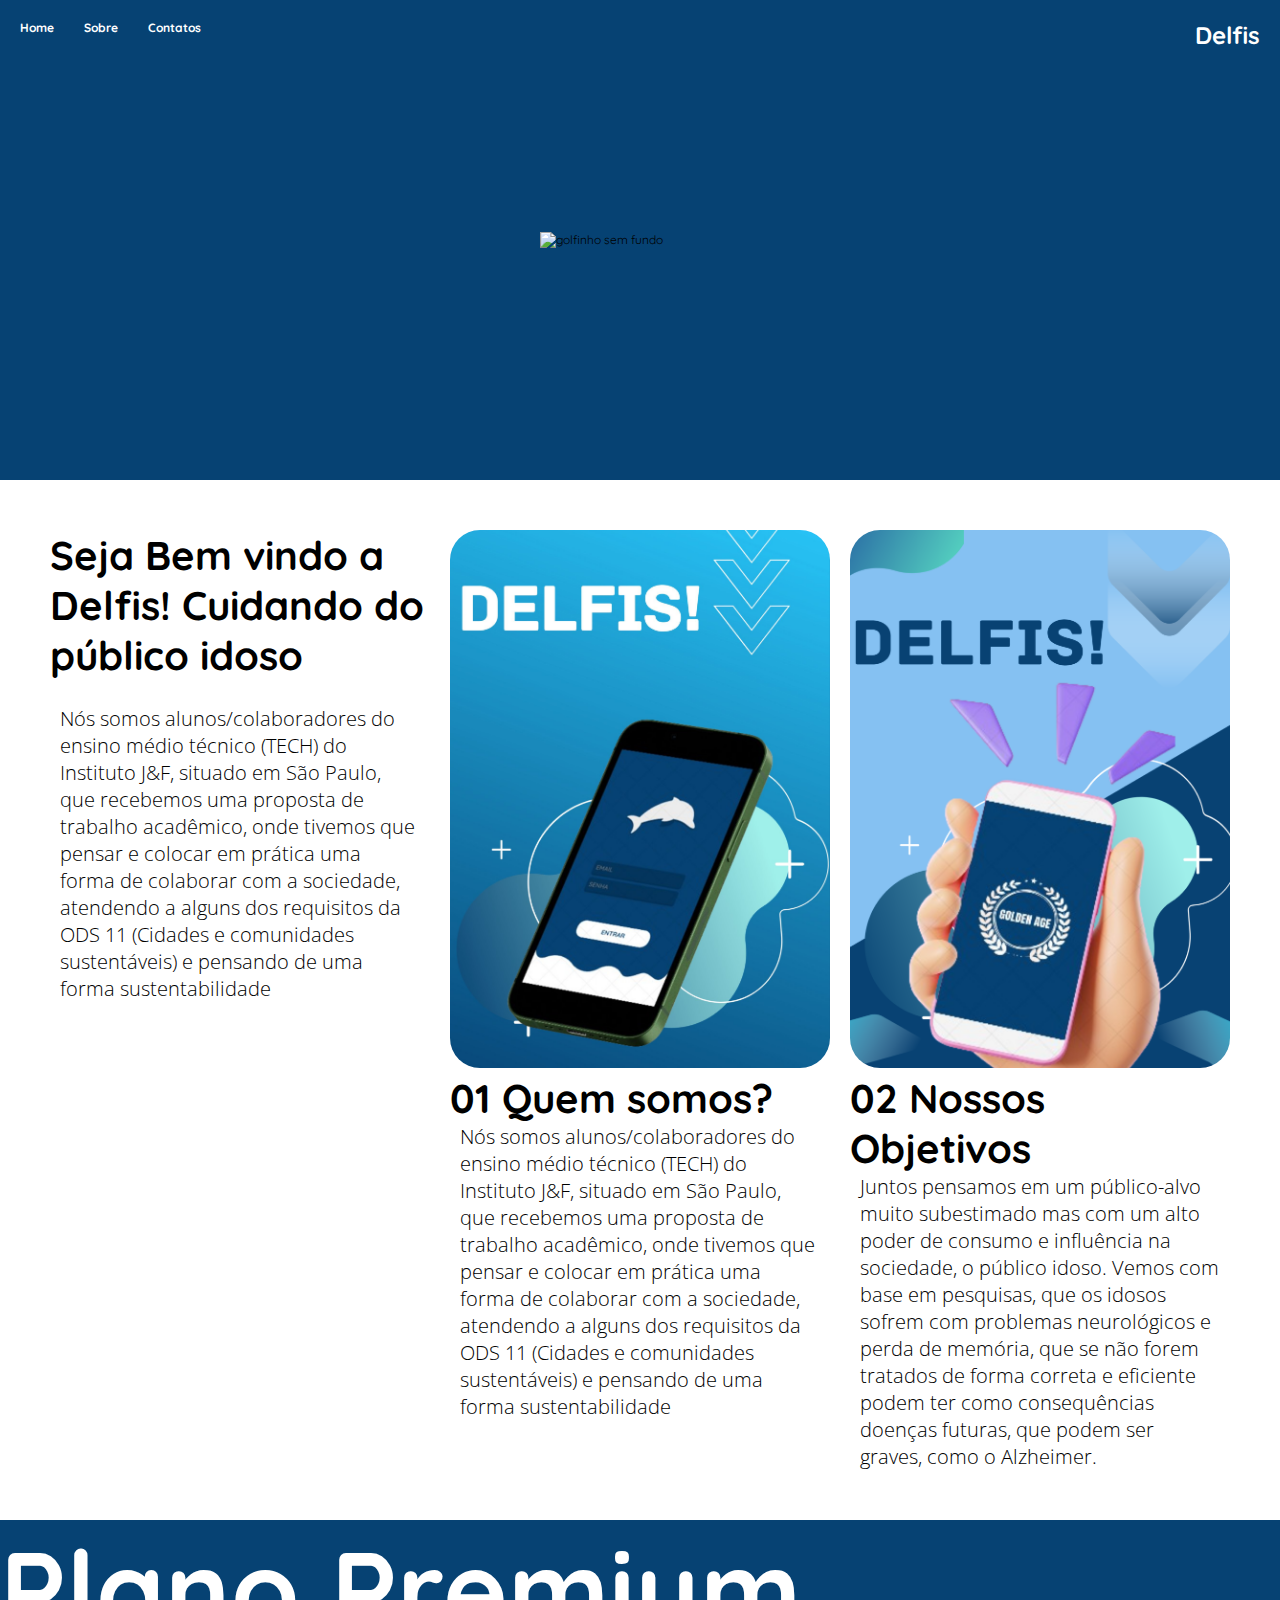
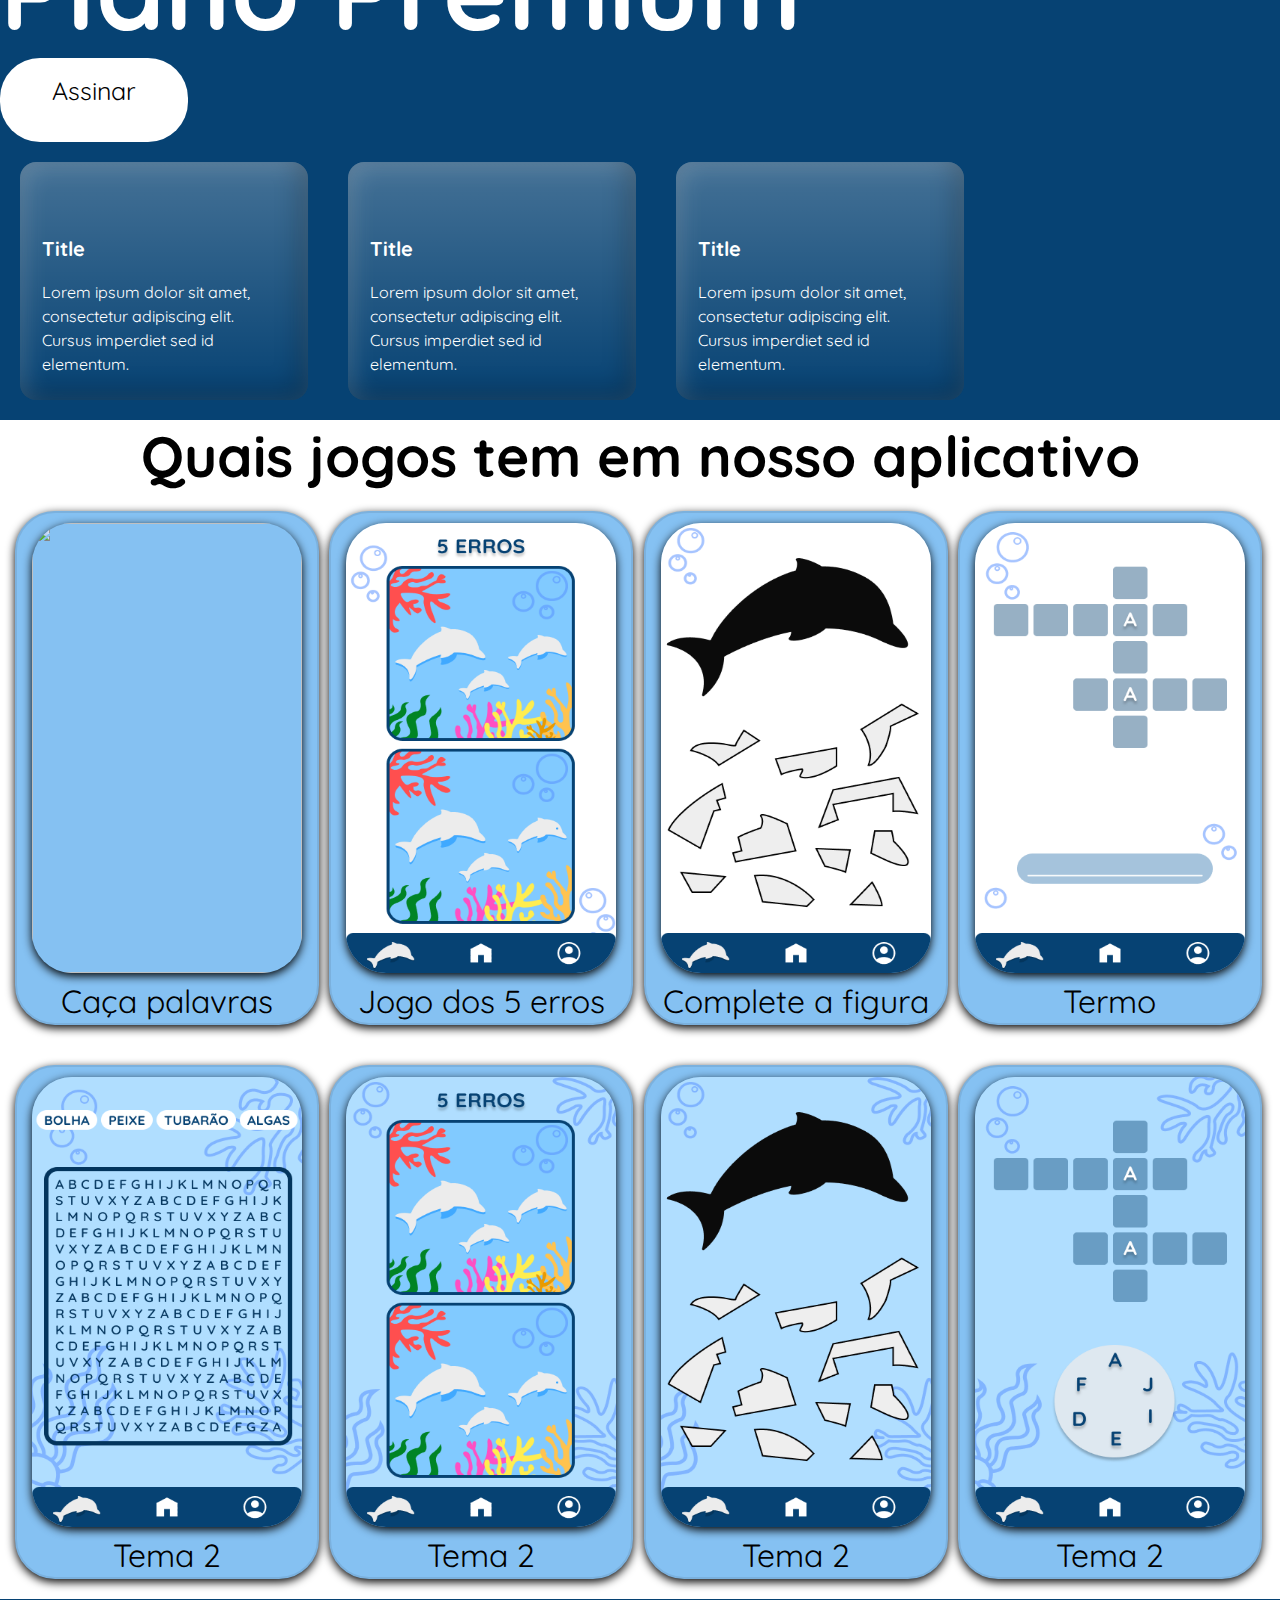
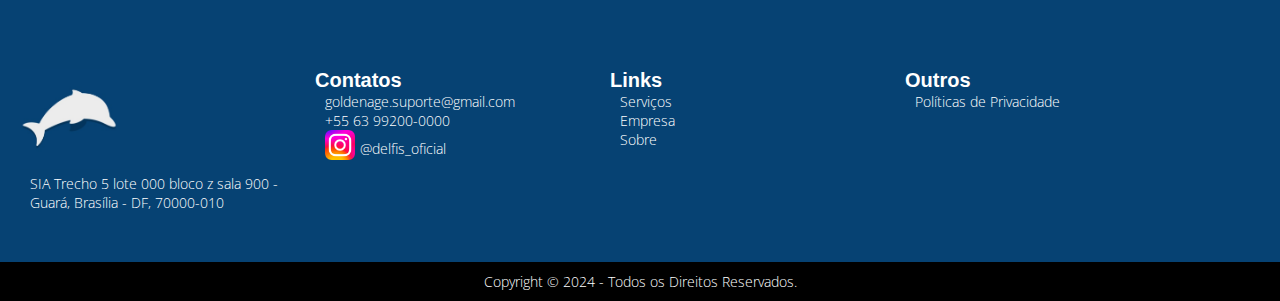
==== commit f7c6ce58: "Update index.html" ====
--- a/index.html
+++ b/index.html
@@ -43,7 +43,7 @@
     <!-- GOLFINHO -->
     <div class="area" id="area1">
         <div id="area1-content">
-            <img src="./images/Group 1.svg" alt="golfinho sem fundo" id="golfinhoSemFundo">
+            <img src="Group 1.svg" alt="golfinho sem fundo" id="golfinhoSemFundo">
         </div>
     </div>
 
@@ -54,7 +54,7 @@
                     Seja Bem vindo a Delfis! Cuidando do público idoso
                 </h1>
                 <div id="container-img">
-                    <img id="img_computador" src="./images/lS60OLaLLp.png" alt="">
+                    <img id="img_computador" src="lS60OLaLLp.png" alt="">
                 </div>
                 <div>
                     <p>
@@ -68,7 +68,7 @@
 
             <div class="card">
                 <div id="container-img2">
-                    <img id="img_computador" src="./images/Delfis!.jpg" alt="">
+                    <img id="img_computador" src="Delfis!.jpg" alt="">
                 </div>
                 <div>
                     <h1>
@@ -85,7 +85,7 @@
 
             <div class="card">
                 <div id="container-img2">
-                    <img id="img_computador" src="./images/Delfis!.png" alt="">
+                    <img id="img_computador" src="Delfis!.png" alt="">
                 </div>
                 <div>
                     <h1>
@@ -107,7 +107,7 @@
     <div id="area3">
         <div id="premuim">
             <h1>Plano Premium</h1>
-            <img src="./images/iPhone 14 Plus - 1.svg" alt="">
+            <img src="iPhone 14 Plus - 1.svg" alt="">
         </div>
         <div class="primary-button">
             <a class="assinar" href="#">Assinar</a>
@@ -153,21 +153,21 @@
     </div>
 
     <container2>
-        <div class="quadrado"><img class="img_jogos" src="./images/caça palavras.png" height="450px" width="270px" alt="">Caça
+        <div class="quadrado"><img class="img_jogos" src=".caça palavras.png" height="450px" width="270px" alt="">Caça
             palavras</div>
-        <div class="quadrado"><img class="img_jogos" src="./images/5 erros.png" height="450px" width="270px" alt="">Jogo dos 5
+        <div class="quadrado"><img class="img_jogos" src="5 erros.png" height="450px" width="270px" alt="">Jogo dos 5
             erros</div>
-        <div class="quadrado"><img class="img_jogos" src="./images/figura.png" height="450px" width="270px" alt="">Complete a
+        <div class="quadrado"><img class="img_jogos" src="figura.png" height="450px" width="270px" alt="">Complete a
             figura</div>
-        <div class="quadrado"><img class="img_jogos" src="./images/termo.png" height="450px" width="270px" alt="">Termo</div>
+        <div class="quadrado"><img class="img_jogos" src="termo.png" height="450px" width="270px" alt="">Termo</div>
     </container2>
 
     <container2>
-        <div class="quadrado"><img class="img_jogos" src="./images/caça palavras2.png" height="450px" width="270px" alt="">Tema 2
-        </div>
-        <div class="quadrado"><img class="img_jogos" src="./images/5 erros2.png" height="450px" width="270px" alt="">Tema 2</div>
-        <div class="quadrado"><img class="img_jogos" src="./images/figura2.png" height="450px" width="270px" alt="">Tema 2</div>
-        <div class="quadrado"><img class="img_jogos" src="./images/termo2.png" height="450px" width="270px" alt="">Tema 2</div>
+        <div class="quadrado"><img class="img_jogos" src="caça palavras2.png" height="450px" width="270px" alt="">Tema 2
+        </div>
+        <div class="quadrado"><img class="img_jogos" src="5 erros2.png" height="450px" width="270px" alt="">Tema 2</div>
+        <div class="quadrado"><img class="img_jogos" src="figura2.png" height="450px" width="270px" alt="">Tema 2</div>
+        <div class="quadrado"><img class="img_jogos" src="termo2.png" height="450px" width="270px" alt="">Tema 2</div>
     </container2>
 
     <!-- abaixo foter não escrever em baixo desta linha -->
@@ -188,7 +188,7 @@
                     <span><b>Contatos</b></span>
                     <p>goldenage.suporte@gmail.com</p>
                     <p>+55 63 99200-0000</p>
-                    <p style="text-align:inherit"><img src="/Instagram_logo_2022.svg.webp" width="30px" height="30px"
+                    <p style="text-align:inherit"><img src="Instagram_logo_2022.svg.webp" width="30px" height="30px"
                             alt=""></p>
                     <p style="position: relative;bottom: 25px;left: 35px;"><a
                             href="https://www.instagram.com/delfis_oficial?igsh=MXhkOGt4NXlhbml2dA==">@delfis_oficial</a>
--- a/goldem Age.css
+++ b/goldem Age.css
@@ -1,208 +1,316 @@
-*{margin: 0; padding: 0;}
-
-body{
-font-family: arial, helvetica, sans-serif;
-font-size: 12px;
-}
-
-.menu{
-list-style:none;
-
-float:left;
-}
-
-
-.menu li{
-    position:relative;
-    float:left;
-   
-}
-
-.menu li a{color:#ffffff; text-decoration:none; padding:5px 10px; display:block;}
-
-.menu li a:hover{
-    background:#333;
-    color:#fff;
-    -moz-box-shadow:0 3px 10px 0 #CCC;
-    -webkit-box-shadow:0 3px 10px 0 #ccc;
-    text-shadow:0px 0px 5px #fff;
-}
-
-.menu li  ul{
-    position:absolute;
-    top:25px;
-    left:0;
-    background-color:#fff;
-    display:none;
-}
-
-.menu li:hover ul, .menu li.over ul{display:block;}
-
-.menu li ul li{
-    border:1px solid #c0c0c0;
-    display:block;
-    width:150px;
+* {
+  margin: 0;
+  padding: 0;
+}
+
+body {
+  font-family: arial, helvetica, sans-serif;
+  font-size: 12px;
+}
+
+#header {
+  display: flex;
+  background-color: #064273;
+  color: #fff;
+  position: fixed;
+  width: 100%;
+}
+
+.img_jogos {
+  -moz-box-shadow: 0 3px 10px 0 #000000;
+  -webkit-box-shadow: 0 3px 10px 0 #000000;
+  border-radius: 40px;
+}
+
+.card {
+  width: 33%;
+  padding: 10px;
+}
+
+#premuim {
+  display: flex;
+  justify-content: space-between;
+  font-size: 55px;
+  color: #fff;
+  width: 100%;
+
+}
+
+#area3 {
+  background-color: #064273;
+}
+
+#header-content {
+  width: 100%;
+  display: flex;
+  padding: 20px;
+  justify-content: space-between;
+
+}
+
+#area2 {
+  font-size: 20px;
+  height: 100%;
+}
+
+#area2-content {
+  display: flex;
+}
+
+.area {
+  height: 400px;
+  padding: 40px;
+}
+
+#area1 {
+  background-color: #064273;
+}
+
+#img_computador {
+  width: 100%;
+  border-radius: 30px;
+}
+
+#container-img {}
+
+#area1-content {
+  display: flex;
+  width: 100%;
+  height: 100%;
+  justify-content: center;
+  align-items: center;
+}
+
+#menu {
+  display: flex;
+  gap: 30px;
+  font-weight: 800;
+}
+
+#golfinhoSemFundo {
+  width: 200px;
+}
+
+.menu li a {
+  color: #ffffff;
+  text-decoration: none;
+  padding: 5px 10px;
+  display: block;
+}
+
+.menu li a:hover {
+  background: #333;
+  color: #fff;
+  -moz-box-shadow: 0 3px 10px 0 #CCC;
+  -webkit-box-shadow: 0 3px 10px 0 #ccc;
+  text-shadow: 0px 0px 5px #fff;
+}
+
+.menu li ul {
+  position: absolute;
+  top: 25px;
+  left: 0;
+  background-color: #fff;
+  display: none;
+}
+
+.menu li:hover ul,
+.menu li.over ul {
+  display: block;
+}
+
+.menu li ul li {
+  border: 1px solid #c0c0c0;
+  display: block;
+  width: 150px;
 }
 
 .image-container {
-    position: relative;
-}
-  
-  
+  position: relative;
+}
+
+
 .image-text {
-    position: absolute;
-    top: 50%;
-    left: 25%;
-    transform: translate(-50%, -50%);
-    z-index: 1;
-    color: white;
-    font-size: 20px;
-    font-weight: bold;
+  position: absolute;
+  top: 50%;
+  left: 25%;
+  transform: translate(-50%, -50%);
+  z-index: 1;
+  color: white;
+  font-size: 20px;
+  font-weight: bold;
 }
 
 .open-sans-a {
-    font-family: "Open Sans", sans-serif;
-    font-optical-sizing: auto;
-    font-weight: 300;
-    font-style: normal;
-    font-variation-settings:
-      "wdth" 100;
-}
-
-#divBusca{
-    background-color: white;
-    border:solid 0px;
-    border-radius:15px;
-    width:300px;
-    position: relative;
-    bottom: 35px;
-    left: 380px;
-}
-  
-#txtBusca{
-    float:left;
-    background-color:transparent;
-    padding-left:5px;
-    font-style:italic;
-    font-size:18px;
-    border:none;
-    height:32px;
-    width:260px;
-}  
-
-container1{
-    display: flex;
-    background-color: beige;
-    width: 90%;
-    margin-bottom: 30px;
-}
-
-.inicio{
-    justify-self: start;
-}
-
-container2{
-    display: inline-flex;
-    padding-left: 5px;
-    padding-right: 5px;
-    justify-content: space-evenly;
-    width: 99%;
-    
-}
-
-.quadrado{
-    font-size: 2rem;
-    width: 300px;
-    height: 500px;
-    background-color: #85C1F2;
-    border: 2px solid #7bb1de;
-    border-radius: 40px;
-    justify-content: space-evenly;
-    -moz-box-shadow:0 3px 10px 0 #000000;
-    -webkit-box-shadow:0 3px 10px 0 #000000;
-    
-}
-
-p{
-    padding-left: 10px;
-    padding-right: 10px;
-}
-
-a{
-    color: white;
-    text-decoration: none;
+  font-family: "Open Sans", sans-serif;
+  font-optical-sizing: auto;
+  font-weight: 300;
+  font-style: normal;
+  font-variation-settings:
+    "wdth" 100;
+}
+
+#divBusca {
+  background-color: white;
+  border: solid 0px;
+  border-radius: 15px;
+  width: 300px;
+  position: relative;
+  bottom: 35px;
+  left: 380px;
+}
+
+#txtBusca {
+  float: left;
+  background-color: transparent;
+  padding-left: 5px;
+  font-style: italic;
+  font-size: 18px;
+  border: none;
+  height: 32px;
+  width: 260px;
+}
+
+container1 {
+  display: flex;
+  background-color: beige;
+  width: 90%;
+  margin-bottom: 30px;
+}
+
+.inicio {
+  justify-self: start;
+}
+
+container2 {
+  display: inline-flex;
+  padding-left: 5px;
+  padding-right: 5px;
+  padding-top: 20px;
+  padding-bottom: 20px;
+  justify-content: space-evenly;
+  width: 99%;
+  flex-wrap: wrap;
+
+}
+
+.quadrado {
+  text-align: center;
+  padding-top: 10px;
+  font-size: 2rem;
+  width: 300px;
+  height: 500px;
+  background-color: #85C1F2;
+  border: 2px solid #7bb1de;
+  border-radius: 40px;
+  justify-content: space-evenly;
+  -moz-box-shadow: 0 3px 10px 0 #000000;
+  -webkit-box-shadow: 0 3px 10px 0 #000000;
+
+}
+
+p {
+  padding-left: 10px;
+  padding-right: 10px;
+}
+
+a {
+  color: white;
+  text-decoration: none;
 }
 
 .rodape {
-    background-color: #064273;
-    color: white;
-    height: auto;
-    width: 100%;
-    font-size: 14px;
-    font-family: helvetica;
-    overflow: hidden; /* Adicionado para evitar overflow */
-    box-sizing: border-box; /* Para garantir que o padding seja incluído na largura total */
-    padding: 0; /* Certifique-se de que não haja padding adicional */
-    margin: 0; /* Certifique-se de que não haja margem adicional */
+  background-color: #064273;
+  color: white;
+  height: auto;
+  width: 100%;
+  font-size: 14px;
+  font-family: helvetica;
+  overflow: hidden;
+  /* Adicionado para evitar overflow */
+  box-sizing: border-box;
+  /* Para garantir que o padding seja incluído na largura total */
+  padding: 0;
+  /* Certifique-se de que não haja padding adicional */
+  margin: 0;
+  /* Certifique-se de que não haja margem adicional */
 }
 
 .rodape a {
-    text-decoration: none;
-    color: white;
+  text-decoration: none;
+  color: white;
 }
 
 
 
 .rodape-div {
-    display: flex;
-    flex-wrap: wrap;
-    width: 100%;
-    margin: auto;
-    align-items: stretch;
-    padding: 60px 10px 40px 10px;
-    box-sizing: border-box; /* Para garantir que o padding seja incluído na largura total */
-}
-
-.rodape-div-1, .rodape-div-2, .rodape-div-3, .rodape-div-4 {
-    display: flex;
-    width: calc(25% - 20px); /* Corrigido para 25% para 4 colunas */
-    padding: 10px;
-    box-sizing: border-box; /* Para garantir que o padding seja incluído na largura total */
+  display: flex;
+  flex-wrap: wrap;
+  width: 100%;
+  margin: auto;
+  align-items: stretch;
+  padding: 60px 10px 40px 10px;
+  box-sizing: border-box;
+  /* Para garantir que o padding seja incluído na largura total */
+}
+
+.rodape-div-1,
+.rodape-div-2,
+.rodape-div-3,
+.rodape-div-4 {
+  display: flex;
+  width: calc(25% - 20px);
+  /* Corrigido para 25% para 4 colunas */
+  padding: 10px;
+  box-sizing: border-box;
+  /* Para garantir que o padding seja incluído na largura total */
 }
 
 .rodape span {
-    font-size: 20px;
-    color: white;
+  font-size: 20px;
+  color: white;
 }
 
 .rodape-direitos {
-    width: 100%; /* Ajustado para 100% para evitar espaçamento */
-    background-color: black;
-    padding: 10px;
-    margin: 0; /* Remover qualquer margem */
-    text-align: center;
-    box-sizing: border-box; /* Para garantir que o padding seja incluído na largura total */
-    position: relative; /* Certifique-se de que está posicionado relativamente */
-    bottom: 0; /* Colocar na parte inferior */
+  width: 100%;
+  /* Ajustado para 100% para evitar espaçamento */
+  background-color: black;
+  padding: 10px;
+  margin: 0;
+  /* Remover qualquer margem */
+  text-align: center;
+  box-sizing: border-box;
+  /* Para garantir que o padding seja incluído na largura total */
+  position: relative;
+  /* Certifique-se de que está posicionado relativamente */
+  bottom: 0;
+  /* Colocar na parte inferior */
 }
 
 /* Mobile */
 @media (max-width: 768px) {
-    .rodape-div-1, .rodape-div-2, .rodape-div-3, .rodape-div-4 {
-        width: calc(50% - 20px); /* Ajustado para 50% para 2 colunas */
-        padding: 10px;
-        box-sizing: border-box; /* Para garantir que o padding seja incluído na largura total */
-    }
-
-    .rodape-div {
-        padding: 60px 0px 40px 0px;
-        box-sizing: border-box; /* Para garantir que o padding seja incluído na largura total */
-    }
-}
-
-
-
-.quicksand  {
+
+  .rodape-div-1,
+  .rodape-div-2,
+  .rodape-div-3,
+  .rodape-div-4 {
+    width: calc(50% - 20px);
+    /* Ajustado para 50% para 2 colunas */
+    padding: 10px;
+    box-sizing: border-box;
+    /* Para garantir que o padding seja incluído na largura total */
+  }
+
+  .rodape-div {
+    padding: 60px 0px 40px 0px;
+    box-sizing: border-box;
+    /* Para garantir que o padding seja incluído na largura total */
+  }
+}
+
+
+
+.quicksand {
   font-family: "Quicksand", sans-serif;
   font-optical-sizing: auto;
   font-weight: weight;
@@ -211,343 +319,339 @@
 
 
 
+
+
 .poppins-thin {
-    font-family: "Poppins", sans-serif;
-    font-weight: 100;
-    font-style: normal;
-  }
-  
-  .poppins-extralight {
-    font-family: "Poppins", sans-serif;
-    font-weight: 200;
-    font-style: normal;
-  }
-  
-  .poppins-light {
-    font-family: "Poppins", sans-serif;
-    font-weight: 300;
-    font-style: normal;
-  }
-  
-  .poppins-regular {
-    font-family: "Poppins", sans-serif;
-    font-weight: 400;
-    font-style: normal;
-  }
-  
-  .poppins-medium {
-    font-family: "Poppins", sans-serif;
-    font-weight: 500;
-    font-style: normal;
-  }
-  
-  .poppins-semibold {
-    font-family: "Poppins", sans-serif;
-    font-weight: 600;
-    font-style: normal;
-  }
-  
-  .poppins-bold {
-    font-family: "Poppins", sans-serif;
-    font-weight: 700;
-    font-style: normal;
-  }
-  
-  .poppins-extrabold {
-    font-family: "Poppins", sans-serif;
-    font-weight: 800;
-    font-style: normal;
-  }
-  
-  .poppins-black {
-    font-family: "Poppins", sans-serif;
-    font-weight: 900;
-    font-style: normal;
-  }
-  
-  .poppins-thin-italic {
-    font-family: "Poppins", sans-serif;
-    font-weight: 100;
-    font-style: italic;
-  }
-  
-  .poppins-extralight-italic {
-    font-family: "Poppins", sans-serif;
-    font-weight: 200;
-    font-style: italic;
-  }
-  
-  .poppins-light-italic {
-    font-family: "Poppins", sans-serif;
-    font-weight: 300;
-    font-style: italic;
-  }
-  
-  .poppins-regular-italic {
-    font-family: "Poppins", sans-serif;
-    font-weight: 400;
-    font-style: italic;
-  }
-  
-  .poppins-medium-italic {
-    font-family: "Poppins", sans-serif;
-    font-weight: 500;
-    font-style: italic;
-  }
-  
-  .poppins-semibold-italic {
-    font-family: "Poppins", sans-serif;
-    font-weight: 600;
-    font-style: italic;
-  }
-  
-  .poppins-bold-italic {
-    font-family: "Poppins", sans-serif;
-    font-weight: 700;
-    font-style: italic;
-  }
-  
-  .poppins-extrabold-italic {
-    font-family: "Poppins", sans-serif;
-    font-weight: 800;
-    font-style: italic;
-  }
-  
-  .poppins-black-italic {
-    font-family: "Poppins", sans-serif;
-    font-weight: 900;
-    font-style: italic;
-  }
-
-
-p{
-    font-family: "Open Sans", sans-serif;
-    font-optical-sizing: auto;
-    font-weight: 300;
-    font-style: normal;
-    font-variation-settings:
-      "wdth" 100; 
-}
-  
-  
+  font-family: "Poppins", sans-serif;
+  font-weight: 100;
+  font-style: normal;
+}
+
+.poppins-extralight {
+  font-family: "Poppins", sans-serif;
+  font-weight: 200;
+  font-style: normal;
+}
+
+.poppins-light {
+  font-family: "Poppins", sans-serif;
+  font-weight: 300;
+  font-style: normal;
+}
+
+.poppins-regular {
+  font-family: "Poppins", sans-serif;
+  font-weight: 400;
+  font-style: normal;
+}
+
+.poppins-medium {
+  font-family: "Poppins", sans-serif;
+  font-weight: 500;
+  font-style: normal;
+}
+
+.poppins-semibold {
+  font-family: "Poppins", sans-serif;
+  font-weight: 600;
+  font-style: normal;
+}
+
+.poppins-bold {
+  font-family: "Poppins", sans-serif;
+  font-weight: 700;
+  font-style: normal;
+}
+
+.poppins-extrabold {
+  font-family: "Poppins", sans-serif;
+  font-weight: 800;
+  font-style: normal;
+}
+
+.poppins-black {
+  font-family: "Poppins", sans-serif;
+  font-weight: 900;
+  font-style: normal;
+}
+
+.poppins-thin-italic {
+  font-family: "Poppins", sans-serif;
+  font-weight: 100;
+  font-style: italic;
+}
+
+.poppins-extralight-italic {
+  font-family: "Poppins", sans-serif;
+  font-weight: 200;
+  font-style: italic;
+}
+
+.poppins-light-italic {
+  font-family: "Poppins", sans-serif;
+  font-weight: 300;
+  font-style: italic;
+}
+
+.poppins-regular-italic {
+  font-family: "Poppins", sans-serif;
+  font-weight: 400;
+  font-style: italic;
+}
+
+.poppins-medium-italic {
+  font-family: "Poppins", sans-serif;
+  font-weight: 500;
+  font-style: italic;
+}
+
+.poppins-semibold-italic {
+  font-family: "Poppins", sans-serif;
+  font-weight: 600;
+  font-style: italic;
+}
+
+.poppins-bold-italic {
+  font-family: "Poppins", sans-serif;
+  font-weight: 700;
+  font-style: italic;
+}
+
+.poppins-extrabold-italic {
+  font-family: "Poppins", sans-serif;
+  font-weight: 800;
+  font-style: italic;
+}
+
+.poppins-black-italic {
+  font-family: "Poppins", sans-serif;
+  font-weight: 900;
+  font-style: italic;
+}
+
+
+p {
+  font-family: "Open Sans", sans-serif;
+  font-optical-sizing: auto;
+  font-weight: 300;
+  font-style: normal;
+  font-variation-settings:
+    "wdth" 100;
+}
+
+
 
 .myfont {
-    font-family: "Times New Roman", sans-serif;
-    font-weight: 300;
-    font-style: normal;
-  }
+  font-family: "Times New Roman", sans-serif;
+  font-weight: 300;
+  font-style: normal;
+}
 
 
 @font-face {
-    font-family: "Times New roman";
-    src: url(times\ new\ roman.ttf);
-}  
+  font-family: "Times New roman";
+  src: url(times\ new\ roman.ttf);
+}
 
 
 .amatic-sc-regular {
-    font-family: "Amatic SC", sans-serif;
-    font-weight: 400;
-    font-style: normal;
-  }
-  
-  .amatic-sc-bold {
-    font-family: "Amatic SC", sans-serif;
-    font-weight: 700;
-    font-style: normal;
-  }
-  
-  *{
-    padding: 0px;
-    margin: 0px;
+  font-family: "Amatic SC", sans-serif;
+  font-weight: 400;
+  font-style: normal;
+}
+
+.amatic-sc-bold {
+  font-family: "Amatic SC", sans-serif;
+  font-weight: 700;
+  font-style: normal;
+}
+
+* {
+  padding: 0px;
+  margin: 0px;
 }
 
 .general {
-    position: relative;
-    width: 1519px;
-    height: 1024px;
-    background: #064273;
-    
-  }
-
-  .content {
-    display: flex;
-    flex-direction: column;
-    align-items: flex-start;
-    padding: 0px;
-    gap: 24px;
-  
-    position: absolute;
-    width: 639px;
-    height: 364px;
-    left: 64px;
-    top: 80px;
-  }
-
-  .plano-premium-hugo {
-    width: 639px;
-    height: 184px;
-  
-    font-family: 'Bitter';
-    font-style: normal;
-    font-weight: 800;
-    font-size: 72px;
-    line-height: 92px;
-  
-    color: #FFFFFF;
-  
-    /* Inside auto layout */
-    flex: none;
-    order: 0;
-    flex-grow: 0;
-  }
-
-  .descricao-longa {
-    width: 591px;
-    height: 66px;
-  
-    font-family: 'Space Mono';
-    font-style: normal;
-    font-weight: 400;
-    font-size: 22px;
-    line-height: 33px;
-  
-    color: #FFFFFF;
-  
-    /* Inside auto layout */
-    flex: none;
-    order: 1;
-    flex-grow: 0;
-  }
-   
-  .primary-button {
-    display: flex;
-    flex-direction: row;
-    align-items: flex-start;
-    padding: 24px 40px;
-    gap: 10px;
-  
-    width: 108px;
-    height: 36px;
-  
-    background: #FFFFFF;
-    border-radius: 40px;
-  
-    /* Inside auto layout */
-    flex: none;
-    order: 2;
-    flex-grow: 0;
-  }
-
-  .assinar {
-    width: 108px;
-    height: 18px;
-  
-    font-family: 'Space Mono';
-    font-style: normal;
-    font-weight: 400;
-    font-size: 25px;
-    line-height: 18px;
-  
-    color: #000000;
-  
-    /* Inside auto layout */
-    flex: none;
-    order: 0;
-    flex-grow: 0;
-  }
-
-  .card {
-    display: flex;
-    flex-direction: row;
-    align-items: flex-start;
-    padding: 0px;
-    gap: 24px;
-  
-    position: absolute;
-    width: 1312px;
-    height: 238px;
-    left: 63px;
-    top: 558px;
-  }
-
-  .frame {
-    box-sizing: border-box;
-  
-    display: flex;
-    flex-direction: column;
-    align-items: flex-start;
-    padding: 24px 22px;
-    gap: 16px;
-  
-    width: 310px;
-    height: 238px;
-  
-    background: linear-gradient(180deg, rgba(255, 255, 255, 0.25) 0%, rgba(255, 255, 255, 0) 100%);
-    box-shadow: inset -8px -8px 24px rgba(0, 0, 0, 0.25), inset 4px 4px 24px rgba(255, 255, 255, 0.2);
-    border-radius: 16px;
-  
-    /* Inside auto layout */
-    flex: none;
-    order: auto;
-    flex-grow: 0;
-    transition: 1s;
-  }
-  .icons {
-    width: 32px;
-    height: 32px;
-  
-    /* Inside auto layout */
-    flex: none;
-    order: 0;
-    flex-grow: 0;
-  }
-  .vector {
-    position: absolute;
-    left: 0%;
-    right: 0%;
-    top: 0%;
-    bottom: 0%;
-  }
-  
-  
-  .title {
-    width: 62px;
-    height: 30px;
-  
-    font-family: 'Space Mono';
-    font-style: normal;
-    font-weight: 700;
-    font-size: 20px;
-    line-height: 30px;
-  
-    color: #FFFFFF;
-  
-    /* Inside auto layout */
-    flex: none;
-    order: 1;
-    flex-grow: 0;
-  }
-  .descricao-curta {
-    width: 266px;
-    height: 96px;
-  
-    font-family: 'Space Mono';
-    font-style: normal;
-    font-weight: 400;
-    font-size: 16px;
-    line-height: 24px;
-  
-    color: #FFFFFF;
-  
-    /* Inside auto layout */
-    flex: none;
-    order: 2;
-    flex-grow: 0;
-  }
-
-.frame:hover{
-  
-    width: 350px;
-    height: 288px;
-    transition: 1s;
-} 
+
+  width: 1519px;
+  height: 1024px;
+  background: #064273;
+
+}
+
+.content {
+  margin: 50px;
+  display: flex;
+  flex-direction: column;
+  align-items: flex-start;
+  padding: 0px;
+  gap: 24px;
+
+
+  width: 639px;
+  height: 364px;
+  left: 64px;
+  top: 80px;
+}
+
+.plano-premium-hugo {
+  width: 639px;
+  height: 184px;
+
+
+  font-style: normal;
+  font-weight: 800;
+  font-size: 72px;
+  line-height: 92px;
+
+  color: #FFFFFF;
+
+  /* Inside auto layout */
+  flex: none;
+  order: 0;
+  flex-grow: 0;
+}
+
+.descricao-longa {
+  width: 591px;
+  height: 66px;
+
+
+  font-style: normal;
+  font-weight: 400;
+  font-size: 22px;
+  line-height: 33px;
+
+  color: #FFFFFF;
+
+  /* Inside auto layout */
+  flex: none;
+  order: 1;
+  flex-grow: 0;
+}
+
+.primary-button {
+  display: flex;
+  flex-direction: row;
+  align-items: flex-start;
+  padding: 24px 40px;
+  gap: 10px;
+  text-align: center;
+
+  width: 108px;
+  height: 36px;
+
+  background: #FFFFFF;
+  border-radius: 40px;
+
+  /* Inside auto layout */
+  flex: none;
+  order: 2;
+  flex-grow: 0;
+}
+
+.assinar {
+  width: 108px;
+  height: 18px;
+
+
+  font-style: normal;
+  font-weight: 400;
+  font-size: 25px;
+  line-height: 18px;
+
+  color: #000000;
+
+  /* Inside auto layout */
+  flex: none;
+  order: 0;
+  flex-grow: 0;
+}
+
+
+
+.frame {
+  margin: 20px;
+  box-sizing: border-box;
+
+  display: flex;
+  flex-direction: column;
+  align-items: flex-start;
+  padding: 24px 22px;
+  gap: 16px;
+
+  width: 25%;
+  height: 238px;
+
+  background: linear-gradient(180deg, rgba(255, 255, 255, 0.25) 0%, rgba(255, 255, 255, 0) 100%);
+  box-shadow: inset -8px -8px 24px rgba(0, 0, 0, 0.25), inset 4px 4px 24px rgba(255, 255, 255, 0.2);
+  border-radius: 16px;
+
+  /* Inside auto layout */
+  flex: none;
+  order: auto;
+  flex-grow: 0;
+  transition: 1s;
+}
+
+.icons {
+  width: 32px;
+  height: 32px;
+
+  /* Inside auto layout */
+  flex: none;
+  order: 0;
+  flex-grow: 0;
+}
+
+.vector {
+
+  left: 0%;
+  right: 0%;
+  top: 0%;
+  bottom: 0%;
+}
+
+
+.title {
+  width: 62px;
+  height: 30px;
+
+
+  font-style: normal;
+  font-weight: 700;
+  font-size: 20px;
+  line-height: 30px;
+
+  color: #FFFFFF;
+
+  /* Inside auto layout */
+  flex: none;
+  order: 1;
+  flex-grow: 0;
+}
+
+.descricao-curta {
+  width: 100%;
+  height: 96px;
+
+
+  font-style: normal;
+  font-weight: 400;
+  font-size: 16px;
+  line-height: 24px;
+
+  color: #FFFFFF;
+
+  /* Inside auto layout */
+  flex: none;
+  order: 2;
+  flex-grow: 0;
+}
+
+.frame:hover {
+
+  width: 350px;
+  height: 288px;
+  transition: 1s;
+}
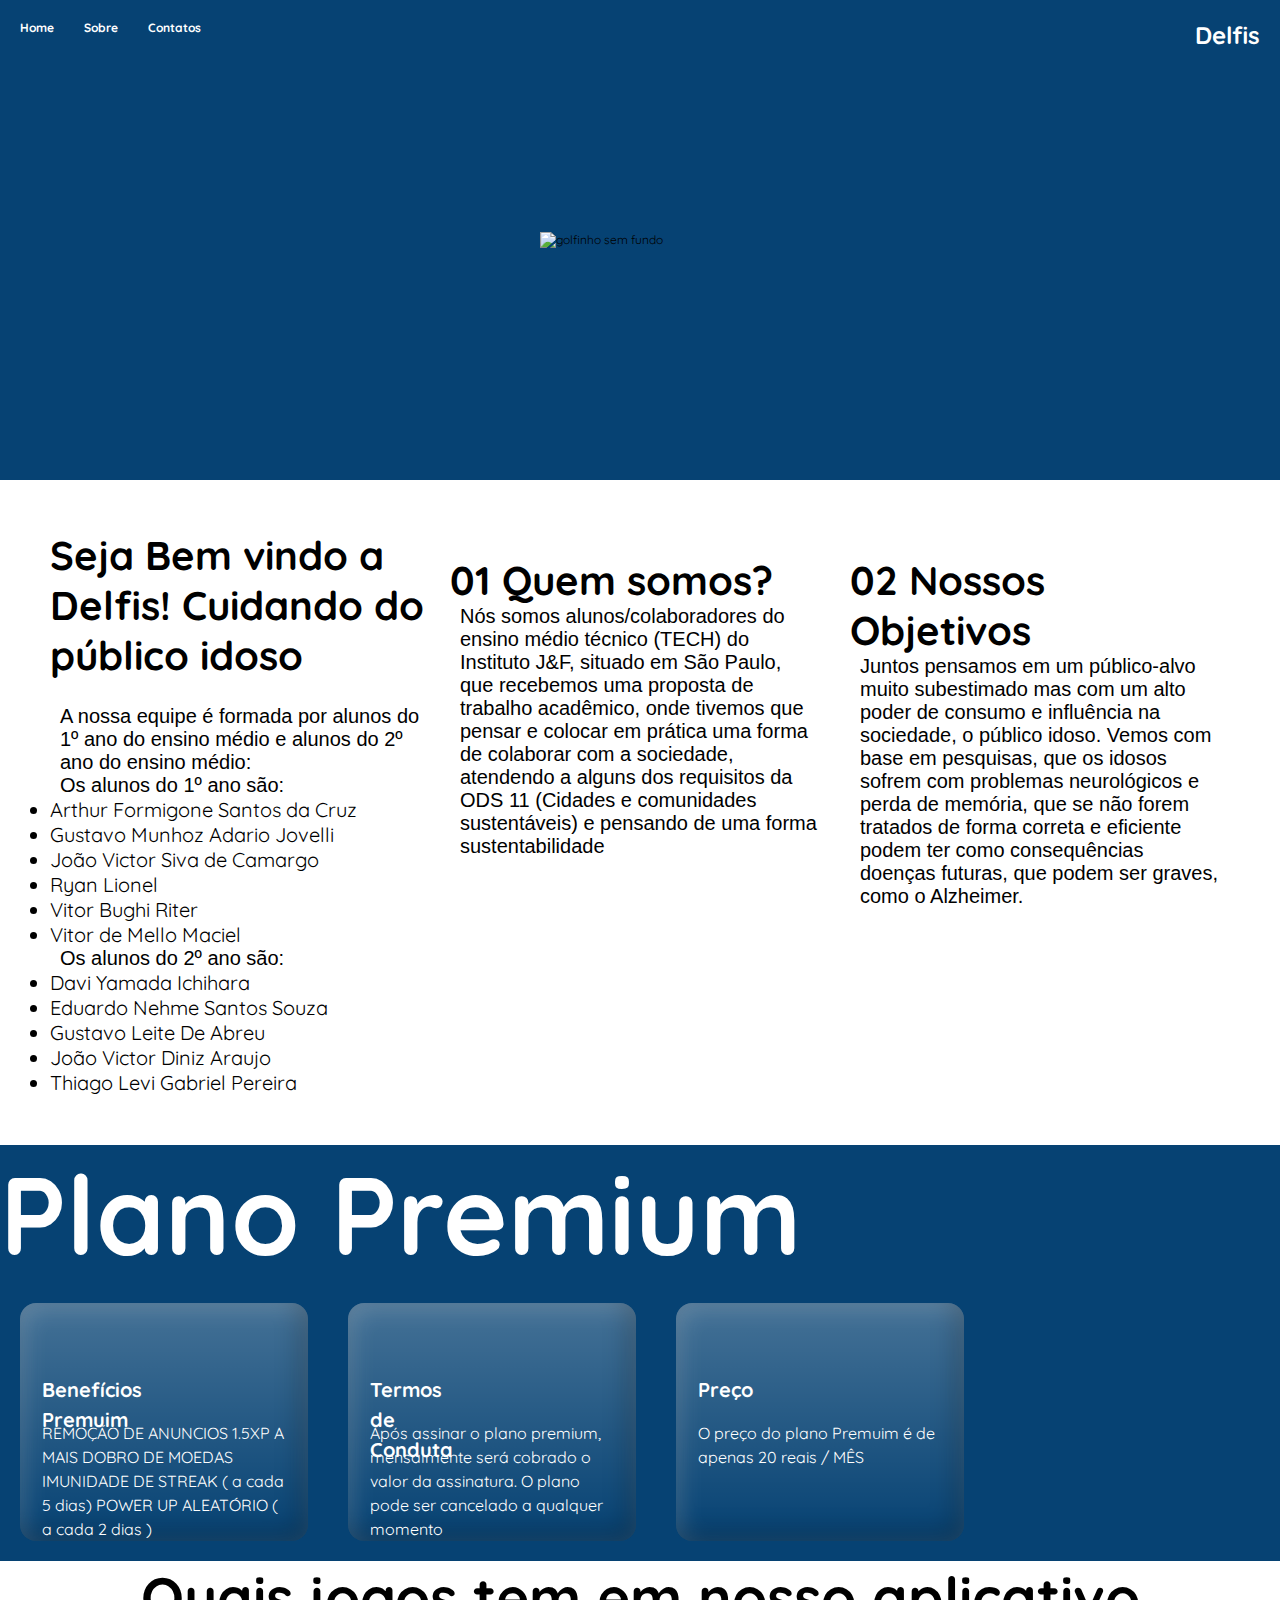
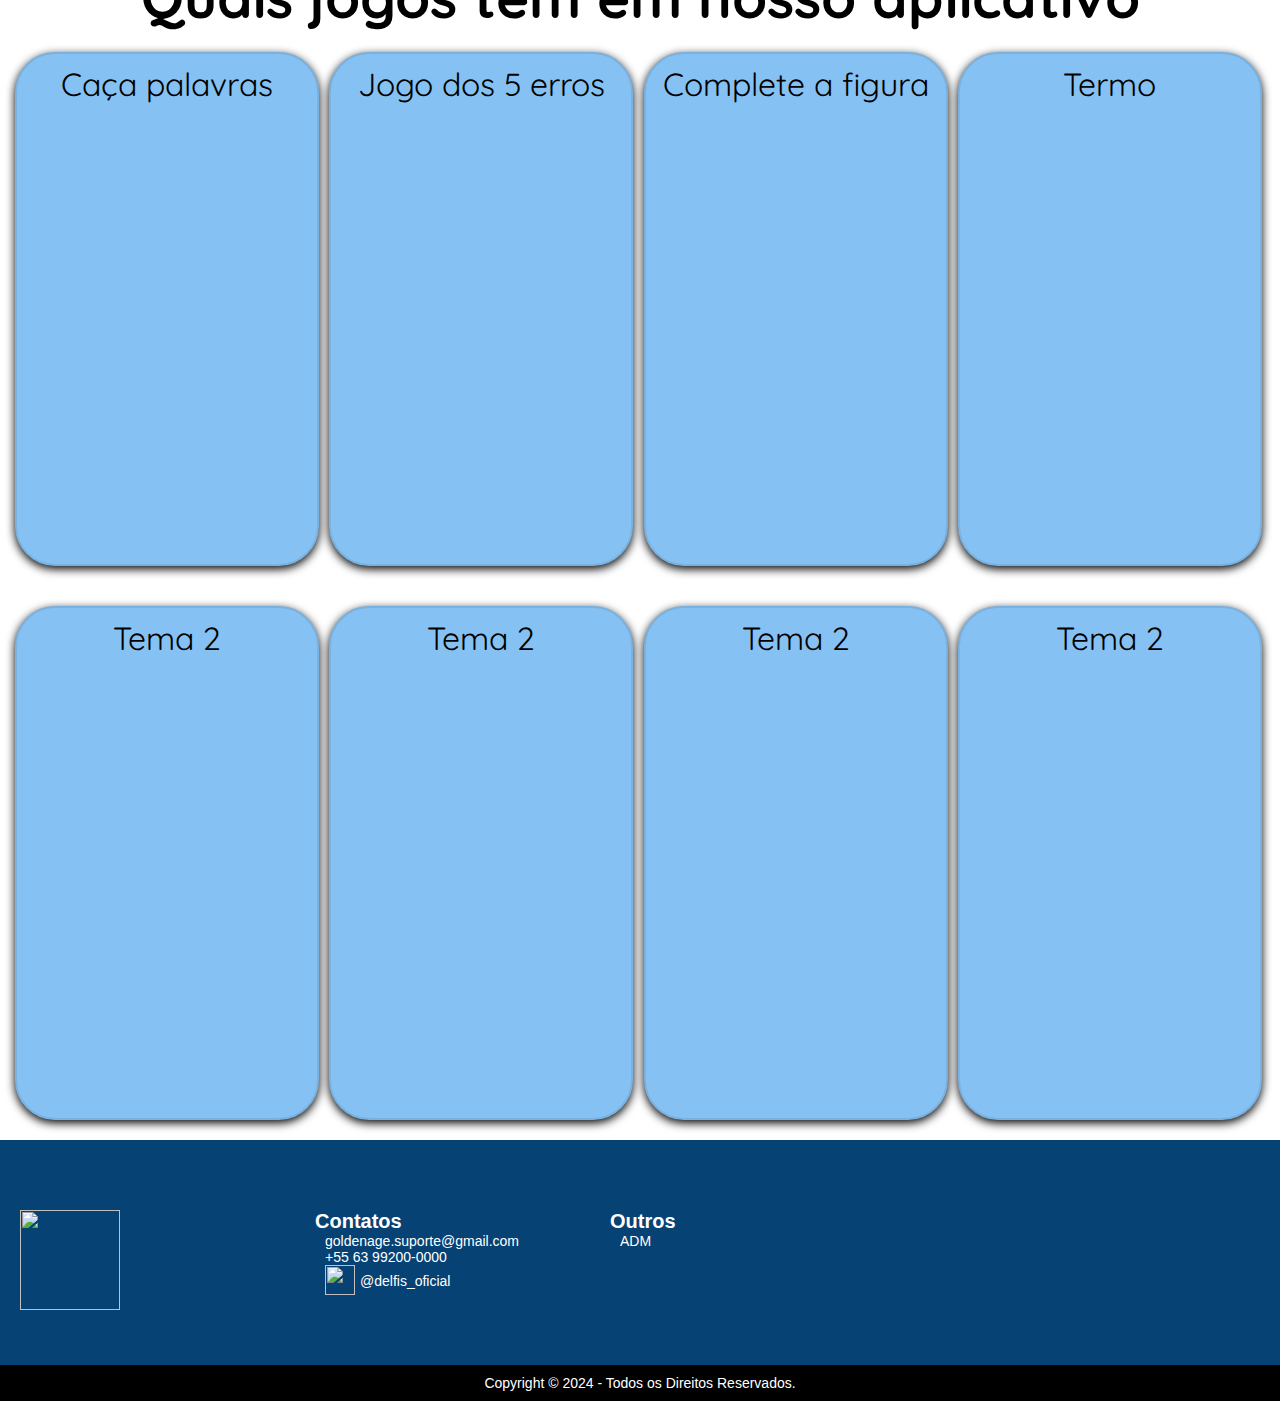
==== commit 2933a17d: "Update index.html" ====
--- a/index.html
+++ b/index.html
@@ -4,27 +4,13 @@
 <head>
     <meta charset="UTF-8">
     <title>Delfis!</title>
-    <!-- Aqui chamamos o nosso arquivo css externo -->
     <link rel="stylesheet" type="text/css" href="goldem Age.css" />
-    <!--[if lte IE 8]>
- <script src="http://html5shim.googlecode.com/svn/trunk/html5.js"></script>
- <![endif]-->
     <link rel="icon" href="file.enc">
     <link rel="preconnect" href="https://fonts.googleapis.com">
     <link rel="preconnect" href="https://fonts.gstatic.com" crossorigin>
-    <link href="https://fonts.googleapis.com/css2?family=Open+Sans:ital,wght@0,300..800;1,300..800&display=swap"
+    <link
+        href="https://fonts.googleapis.com/css2?family=Amatic+SC:wght@400;700&family=Quicksand:wght@300..700&display=swap"
         rel="stylesheet">
-    <link rel="preconnect" href="https://fonts.googleapis.com">
-    <link rel="preconnect" href="https://fonts.gstatic.com" crossorigin>
-    <link href="https://fonts.googleapis.com/css2?family=Quicksand:wght@300..700&display=swap" rel="stylesheet">
-    <link rel="preconnect" href="https://fonts.googleapis.com">
-    <link rel="preconnect" href="https://fonts.gstatic.com" crossorigin>
-    <link href="https://fonts.googleapis.com/css2?family=Montserrat:ital,wght@0,100..900;1,100..900&display=swap"
-        rel="stylesheet">
-    <link rel="preconnect" href="https://fonts.googleapis.com">
-    <link rel="preconnect" href="https://fonts.gstatic.com" crossorigin>
-    <link href="https://fonts.googleapis.com/css2?family=Amatic+SC:wght@400;700&display=swap" rel="stylesheet">
-
 </head>
 
 <body class="quicksand">
@@ -32,9 +18,9 @@
     <div id="header">
         <div id="header-content">
             <div id="menu">
-                <a href="">Home</a>
-                <a href="">Sobre</a>
-                <a href="">Contatos</a>
+                <a href="#">Home</a>
+                <a href="#area2">Sobre</a>
+                <a href="#contatoss">Contatos</a>
             </div>
             <h1>Delfis</h1>
         </div>
@@ -43,7 +29,7 @@
     <!-- GOLFINHO -->
     <div class="area" id="area1">
         <div id="area1-content">
-            <img src="Group 1.svg" alt="golfinho sem fundo" id="golfinhoSemFundo">
+            <img src="./images/Group 1.svg" alt="golfinho sem fundo" id="golfinhoSemFundo">
         </div>
     </div>
 
@@ -54,21 +40,37 @@
                     Seja Bem vindo a Delfis! Cuidando do público idoso
                 </h1>
                 <div id="container-img">
-                    <img id="img_computador" src="lS60OLaLLp.png" alt="">
+                    <img id="img_computador" src="./images/lS60OLaLLp.png" alt="">
                 </div>
                 <div>
-                    <p>
-                        Nós somos alunos/colaboradores do ensino médio técnico (TECH) do Instituto J&F, situado em São
-                        Paulo, que recebemos uma proposta de trabalho acadêmico, onde tivemos que pensar e colocar em
-                        prática uma forma de colaborar com a sociedade, atendendo a alguns dos requisitos da ODS 11
-                        (Cidades e comunidades sustentáveis) e pensando de uma forma sustentabilidade
-                    </p>
+
+                    <p>A nossa equipe é formada por alunos do 1º ano do ensino médio e alunos do 2º ano do ensino médio:
+                    </p>
+
+                    <p>Os alunos do 1º ano são:</p>
+                    <ul class="lista1">
+                        <li>Arthur Formigone Santos da Cruz</li>
+                        <li>Gustavo Munhoz Adario Jovelli</li>
+                        <li>João Victor Siva de Camargo</li>
+                        <li>Ryan Lionel</li>
+                        <li>Vitor Bughi Riter</li>
+                        <li>Vitor de Mello Maciel</li>
+                    </ul>
+
+                    <p>Os alunos do 2º ano são:</p>
+                    <ul class="lista1">
+                        <li>Davi Yamada Ichihara</li>
+                        <li>Eduardo Nehme Santos Souza</li>
+                        <li>Gustavo Leite De Abreu</li>
+                        <li>João Victor Diniz Araujo</li>
+                        <li>Thiago Levi Gabriel Pereira</li>
+                    </ul>
                 </div>
             </div>
 
             <div class="card">
                 <div id="container-img2">
-                    <img id="img_computador" src="Delfis!.jpg" alt="">
+                    <img id="img_computador" src="./images/Delfis!.jpg" alt="">
                 </div>
                 <div>
                     <h1>
@@ -85,7 +87,7 @@
 
             <div class="card">
                 <div id="container-img2">
-                    <img id="img_computador" src="Delfis!.png" alt="">
+                    <img id="img_computador" src="./images/Delfis!.png" alt="">
                 </div>
                 <div>
                     <h1>
@@ -107,11 +109,9 @@
     <div id="area3">
         <div id="premuim">
             <h1>Plano Premium</h1>
-            <img src="iPhone 14 Plus - 1.svg" alt="">
-        </div>
-        <div class="primary-button">
-            <a class="assinar" href="#">Assinar</a>
-        </div>
+            <img src="./images/iPhone 14 Plus - 1.svg" alt="">
+        </div>
+
         <div style="display: flex;width: 90%;">
 
             <div class="frame">
@@ -119,9 +119,16 @@
 
                     <div class="vector-with-background"></div>
                 </div>
-                <div class="title">Title</div>
-                <div class="descricao-curta">Lorem ipsum dolor sit amet, consectetur adipiscing elit. Cursus imperdiet
-                    sed id elementum.</div>
+                <div class="title">Benefícios Premuim</div>
+                <div class="descricao-curta">REMOÇÃO DE ANUNCIOS
+
+                    1.5XP A MAIS
+
+                    DOBRO DE MOEDAS
+
+                    IMUNIDADE DE STREAK ( a cada 5 dias)
+
+                    POWER UP ALEATÓRIO ( a cada 2 dias )</div>
             </div>
 
             <div class="frame">
@@ -129,9 +136,9 @@
 
                     <div class="vector-with-background"></div>
                 </div>
-                <div class="title">Title</div>
-                <div class="descricao-curta">Lorem ipsum dolor sit amet, consectetur adipiscing elit. Cursus imperdiet
-                    sed id elementum.</div>
+                <div class="title">Termos de Conduta</div>
+                <div class="descricao-curta">Após assinar o plano premium, mensalmente será cobrado o valor da
+                    assinatura. O plano pode ser cancelado a qualquer momento</div>
             </div>
 
             <div class="frame">
@@ -139,9 +146,8 @@
 
                     <div class="vector-with-background"></div>
                 </div>
-                <div class="title">Title</div>
-                <div class="descricao-curta">Lorem ipsum dolor sit amet, consectetur adipiscing elit. Cursus imperdiet
-                    sed id elementum.</div>
+                <div class="title">Preço</div>
+                <div class="descricao-curta">O preço do plano Premuim é de apenas 20 reais / MÊS</div>
             </div>
 
 
@@ -153,22 +159,27 @@
     </div>
 
     <container2>
-        <div class="quadrado"><img class="img_jogos" src=".caça palavras.png" height="450px" width="270px" alt="">Caça
+        <div class="quadrado"><img class="img_jogos" src="./images/caça palavras.png" alt="">Caça
             palavras</div>
-        <div class="quadrado"><img class="img_jogos" src="5 erros.png" height="450px" width="270px" alt="">Jogo dos 5
+        <div class="quadrado"><img class="img_jogos" src="./images/5 erros.png" alt="">Jogo
+            dos 5
             erros</div>
-        <div class="quadrado"><img class="img_jogos" src="figura.png" height="450px" width="270px" alt="">Complete a
+        <div class="quadrado"><img class="img_jogos" src="./images/figura.png" alt="">Complete a
             figura</div>
-        <div class="quadrado"><img class="img_jogos" src="termo.png" height="450px" width="270px" alt="">Termo</div>
+        <div class="quadrado"><img class="img_jogos" src="./images/termo.png" alt="">Termo
+        </div>
     </container2>
 
     <container2>
-        <div class="quadrado"><img class="img_jogos" src="caça palavras2.png" height="450px" width="270px" alt="">Tema 2
-        </div>
-        <div class="quadrado"><img class="img_jogos" src="5 erros2.png" height="450px" width="270px" alt="">Tema 2</div>
-        <div class="quadrado"><img class="img_jogos" src="figura2.png" height="450px" width="270px" alt="">Tema 2</div>
-        <div class="quadrado"><img class="img_jogos" src="termo2.png" height="450px" width="270px" alt="">Tema 2</div>
+        <div class="quadrado"><img class="img_jogos" src="./images/caça palavras2.png" alt="">Tema 2
+        </div>
+        <div class="quadrado"><img class="img_jogos" src="./images/5 erros2.png" alt="">Tema 2</div>
+        <div class="quadrado"><img class="img_jogos" src="./images/figura2.png" alt="">Tema
+            2</div>
+        <div class="quadrado"><img class="img_jogos" src="./images/termo2.png" alt="">Tema
+            2</div>
     </container2>
+
 
     <!-- abaixo foter não escrever em baixo desta linha -->
     <footer class="rodape" id="contato">
@@ -177,40 +188,32 @@
             <div class="rodape-div-1">
                 <div class="rodape-div-1-coluna">
                     <!-- elemento -->
-                    <span><b><img src="file.enc" width="100px" height="100px" alt=""></b></span>
-                    <p>SIA Trecho 5 lote 000 bloco z sala 900 - Guará, Brasília - DF, 70000-010</p>
+                    <span><b><img src="./images/file.enc" width="100px" height="100px" alt=""></b></span>
+                    
                 </div>
             </div>
 
             <div class="rodape-div-2">
                 <div class="rodape-div-2-coluna">
                     <!-- elemento -->
-                    <span><b>Contatos</b></span>
+                    <span id="contatoss"><b>Contatos</b></span>
                     <p>goldenage.suporte@gmail.com</p>
                     <p>+55 63 99200-0000</p>
-                    <p style="text-align:inherit"><img src="Instagram_logo_2022.svg.webp" width="30px" height="30px"
-                            alt=""></p>
+                    <p style="text-align:inherit"><img src="./images/Instagram_logo_2022.svg.webp" width="30px"
+                            height="30px" alt=""></p>
                     <p style="position: relative;bottom: 25px;left: 35px;"><a
                             href="https://www.instagram.com/delfis_oficial?igsh=MXhkOGt4NXlhbml2dA==">@delfis_oficial</a>
                     </p>
                 </div>
             </div>
 
-            <div class="rodape-div-3">
-                <div class="rodape-div-3-coluna">
-                    <!-- elemento -->
-                    <span><b>Links</b></span>
-                    <p><a href="#servicos">Serviços</a></p>
-                    <p><a href="#empresa">Empresa</a></p>
-                    <p><a href="#sobre">Sobre</a></p>
-                </div>
-            </div>
+            
 
             <div class="rodape-div-4">
                 <div class="rodape-div-4-coluna">
                     <!-- elemento -->
                     <span><b>Outros</b></span>
-                    <p>Políticas de Privacidade</p>
+                    <p><a href="http://localhost:8080/teste_war_exploded/">ADM</a></p>
                 </div>
             </div>
 
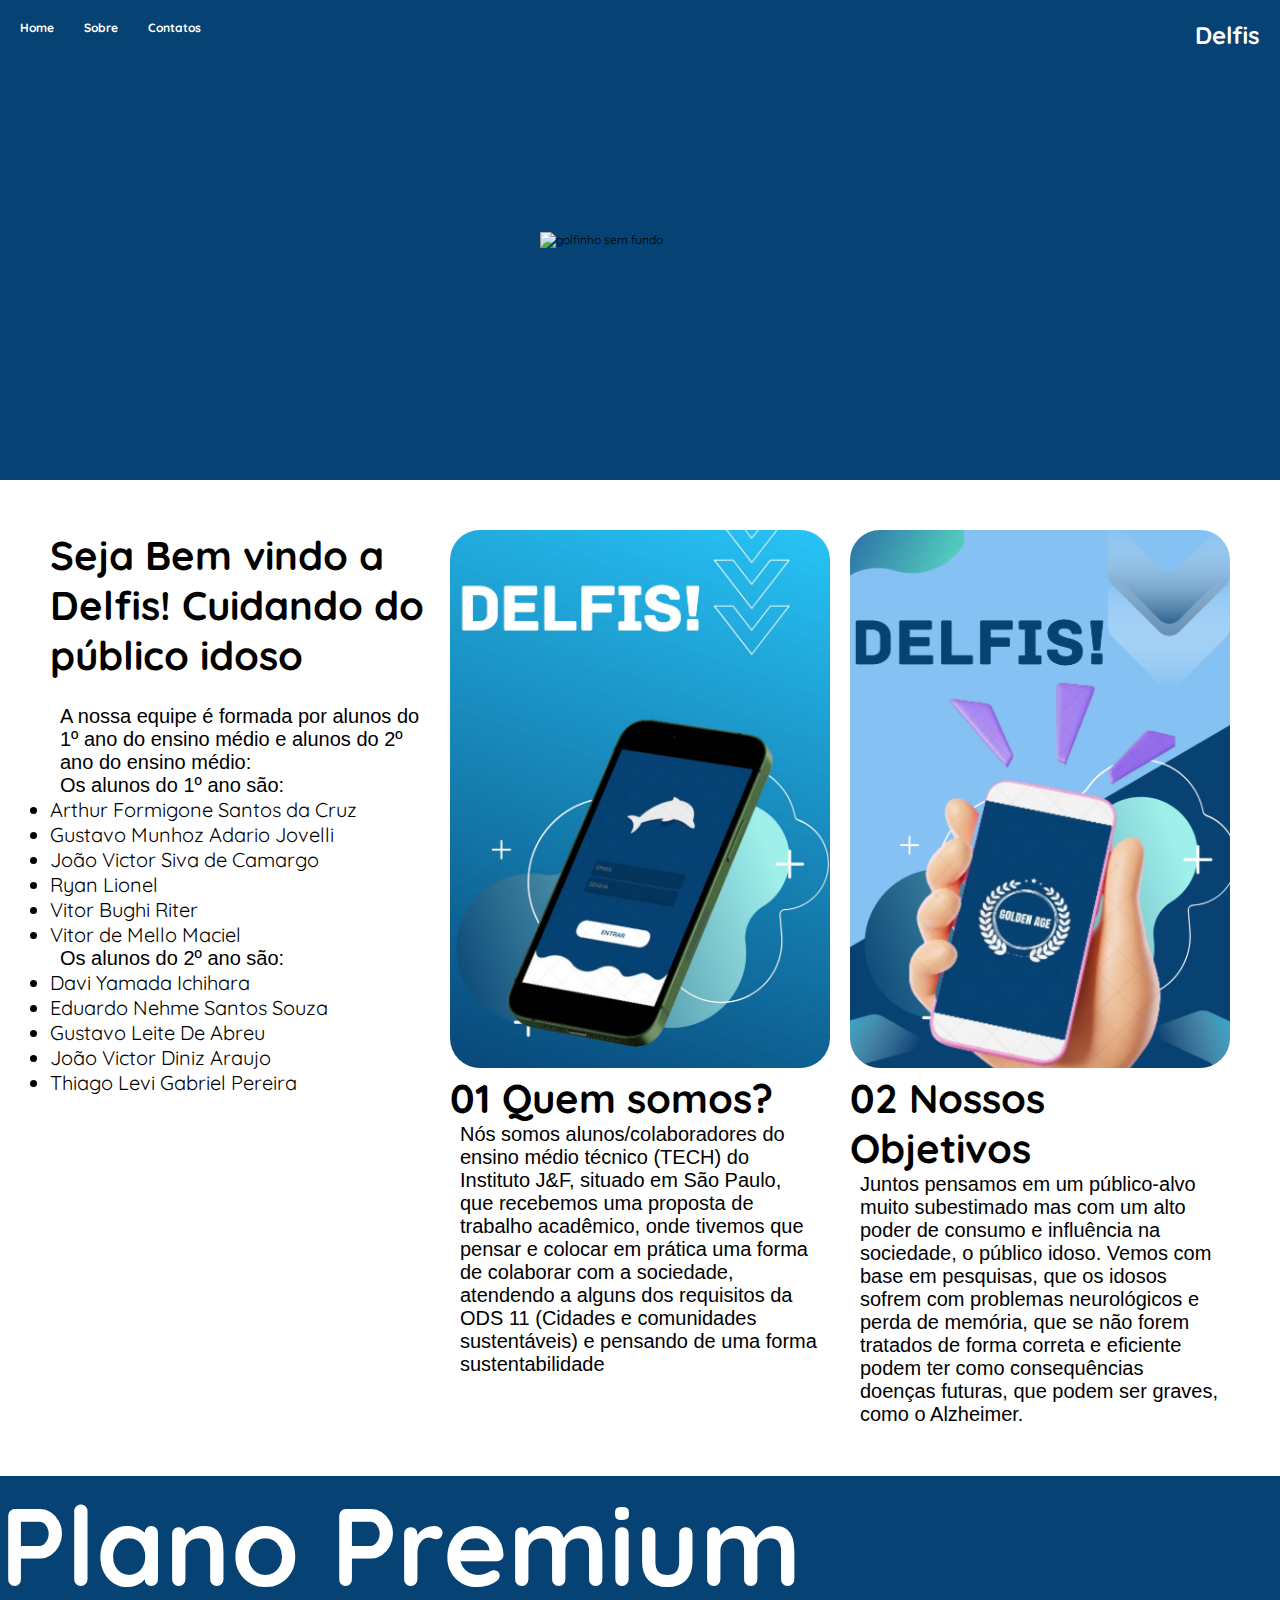
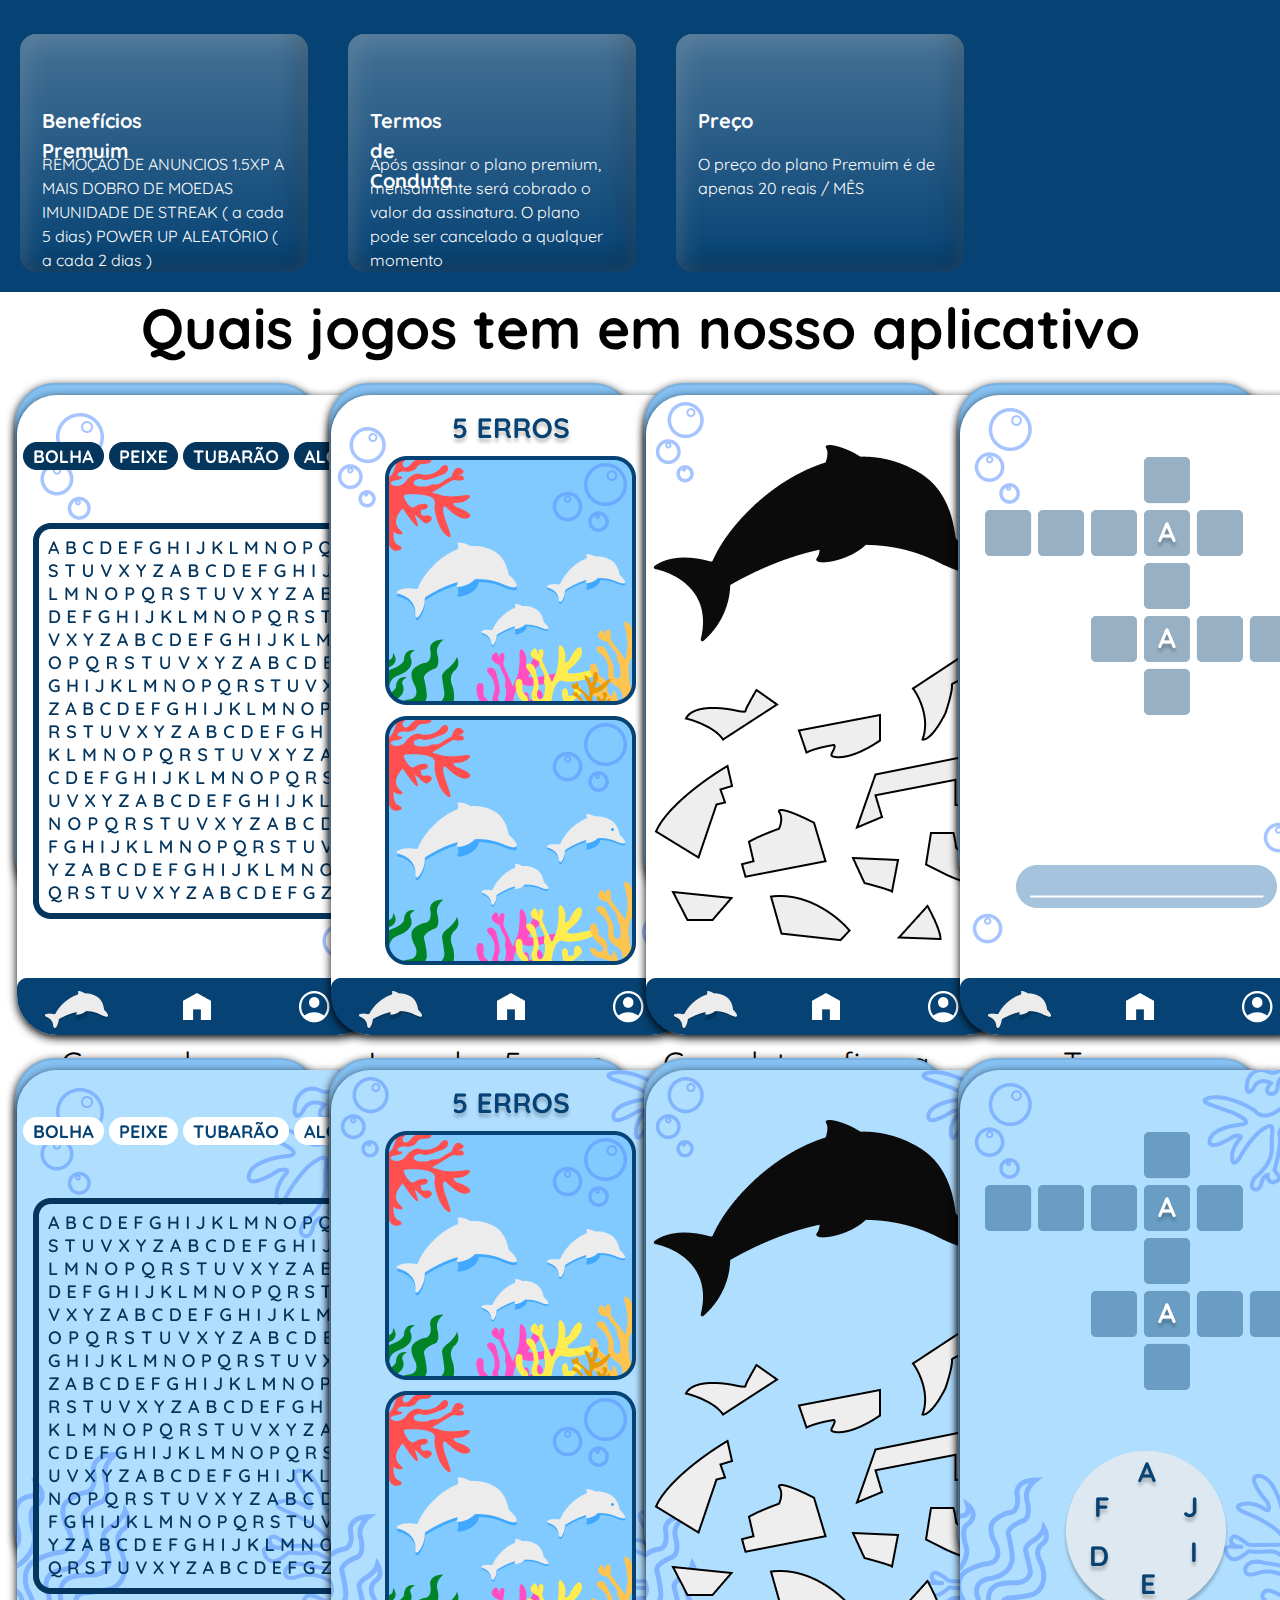
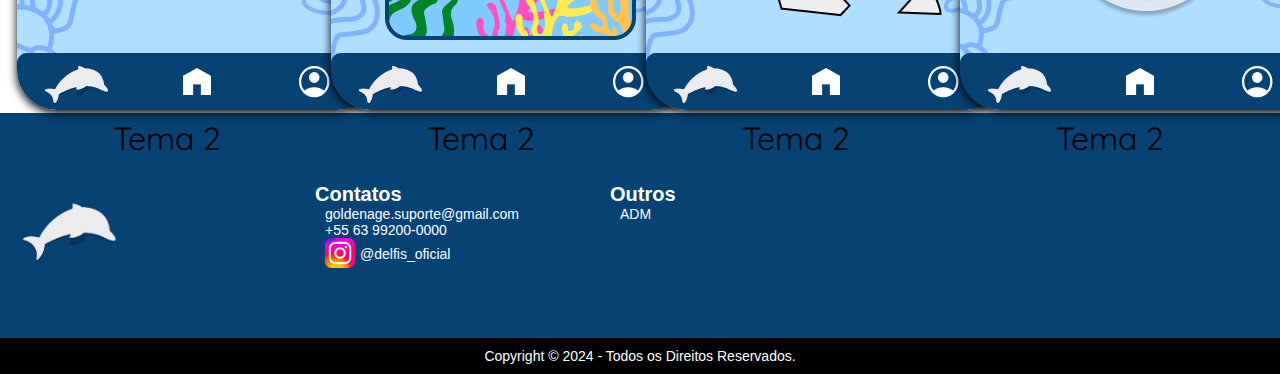
==== commit 955bdfba: "Update index.html" ====
--- a/index.html
+++ b/index.html
@@ -29,7 +29,7 @@
     <!-- GOLFINHO -->
     <div class="area" id="area1">
         <div id="area1-content">
-            <img src="./images/Group 1.svg" alt="golfinho sem fundo" id="golfinhoSemFundo">
+            <img src="Group 1.svg" alt="golfinho sem fundo" id="golfinhoSemFundo">
         </div>
     </div>
 
@@ -40,7 +40,7 @@
                     Seja Bem vindo a Delfis! Cuidando do público idoso
                 </h1>
                 <div id="container-img">
-                    <img id="img_computador" src="./images/lS60OLaLLp.png" alt="">
+                    <img id="img_computador" src="lS60OLaLLp.png" alt="">
                 </div>
                 <div>
 
@@ -70,7 +70,7 @@
 
             <div class="card">
                 <div id="container-img2">
-                    <img id="img_computador" src="./images/Delfis!.jpg" alt="">
+                    <img id="img_computador" src="Delfis!.jpg" alt="">
                 </div>
                 <div>
                     <h1>
@@ -87,7 +87,7 @@
 
             <div class="card">
                 <div id="container-img2">
-                    <img id="img_computador" src="./images/Delfis!.png" alt="">
+                    <img id="img_computador" src="Delfis!.png" alt="">
                 </div>
                 <div>
                     <h1>
@@ -109,7 +109,7 @@
     <div id="area3">
         <div id="premuim">
             <h1>Plano Premium</h1>
-            <img src="./images/iPhone 14 Plus - 1.svg" alt="">
+            <img src="iPhone 14 Plus - 1.svg" alt="">
         </div>
 
         <div style="display: flex;width: 90%;">
@@ -159,24 +159,24 @@
     </div>
 
     <container2>
-        <div class="quadrado"><img class="img_jogos" src="./images/caça palavras.png" alt="">Caça
+        <div class="quadrado"><img class="img_jogos" src="caça palavras.png" alt="">Caça
             palavras</div>
-        <div class="quadrado"><img class="img_jogos" src="./images/5 erros.png" alt="">Jogo
+        <div class="quadrado"><img class="img_jogos" src="5 erros.png" alt="">Jogo
             dos 5
             erros</div>
-        <div class="quadrado"><img class="img_jogos" src="./images/figura.png" alt="">Complete a
+        <div class="quadrado"><img class="img_jogos" src="figura.png" alt="">Complete a
             figura</div>
-        <div class="quadrado"><img class="img_jogos" src="./images/termo.png" alt="">Termo
+        <div class="quadrado"><img class="img_jogos" src="termo.png" alt="">Termo
         </div>
     </container2>
 
     <container2>
-        <div class="quadrado"><img class="img_jogos" src="./images/caça palavras2.png" alt="">Tema 2
-        </div>
-        <div class="quadrado"><img class="img_jogos" src="./images/5 erros2.png" alt="">Tema 2</div>
-        <div class="quadrado"><img class="img_jogos" src="./images/figura2.png" alt="">Tema
+        <div class="quadrado"><img class="img_jogos" src="caça palavras2.png" alt="">Tema 2
+        </div>
+        <div class="quadrado"><img class="img_jogos" src="5 erros2.png" alt="">Tema 2</div>
+        <div class="quadrado"><img class="img_jogos" src="figura2.png" alt="">Tema
             2</div>
-        <div class="quadrado"><img class="img_jogos" src="./images/termo2.png" alt="">Tema
+        <div class="quadrado"><img class="img_jogos" src="termo2.png" alt="">Tema
             2</div>
     </container2>
 
@@ -188,7 +188,7 @@
             <div class="rodape-div-1">
                 <div class="rodape-div-1-coluna">
                     <!-- elemento -->
-                    <span><b><img src="./images/file.enc" width="100px" height="100px" alt=""></b></span>
+                    <span><b><img src="file.enc" width="100px" height="100px" alt=""></b></span>
                     
                 </div>
             </div>
@@ -199,7 +199,7 @@
                     <span id="contatoss"><b>Contatos</b></span>
                     <p>goldenage.suporte@gmail.com</p>
                     <p>+55 63 99200-0000</p>
-                    <p style="text-align:inherit"><img src="./images/Instagram_logo_2022.svg.webp" width="30px"
+                    <p style="text-align:inherit"><img src="Instagram_logo_2022.svg.webp" width="30px"
                             height="30px" alt=""></p>
                     <p style="position: relative;bottom: 25px;left: 35px;"><a
                             href="https://www.instagram.com/delfis_oficial?igsh=MXhkOGt4NXlhbml2dA==">@delfis_oficial</a>
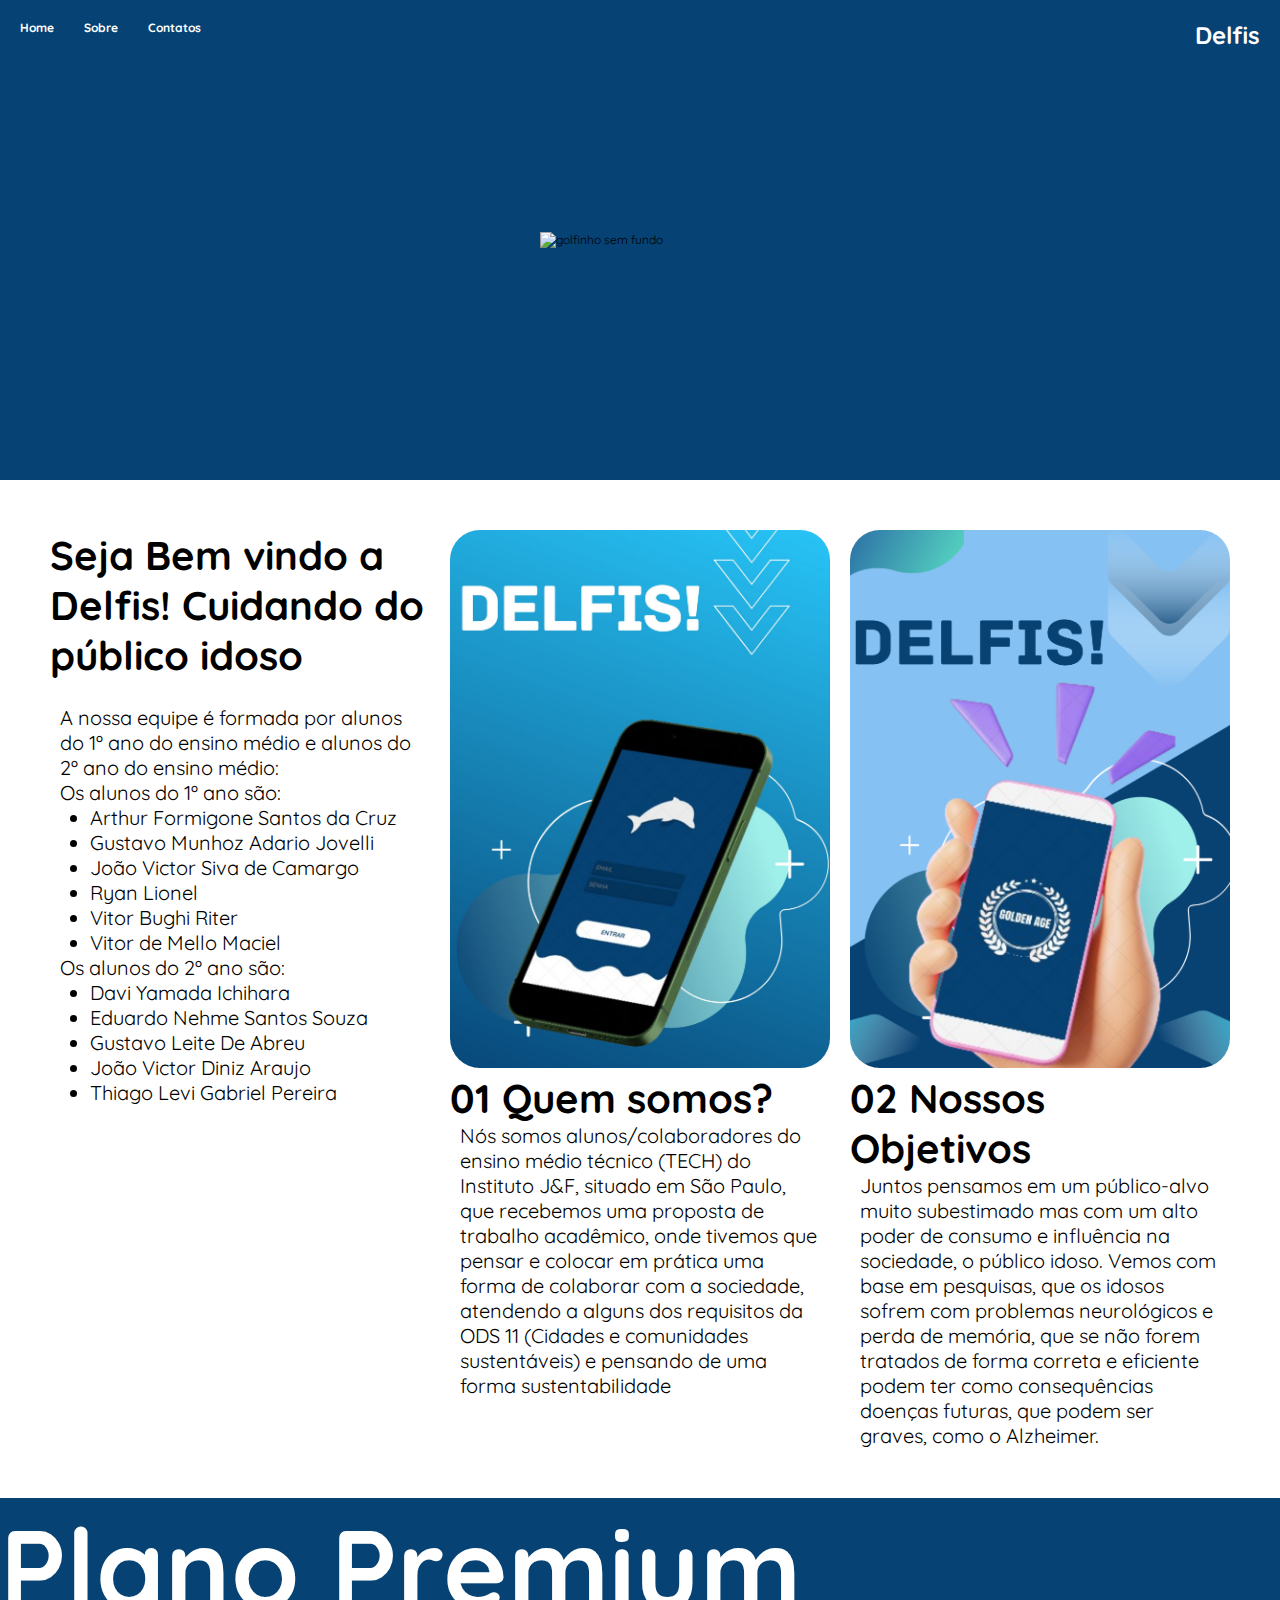
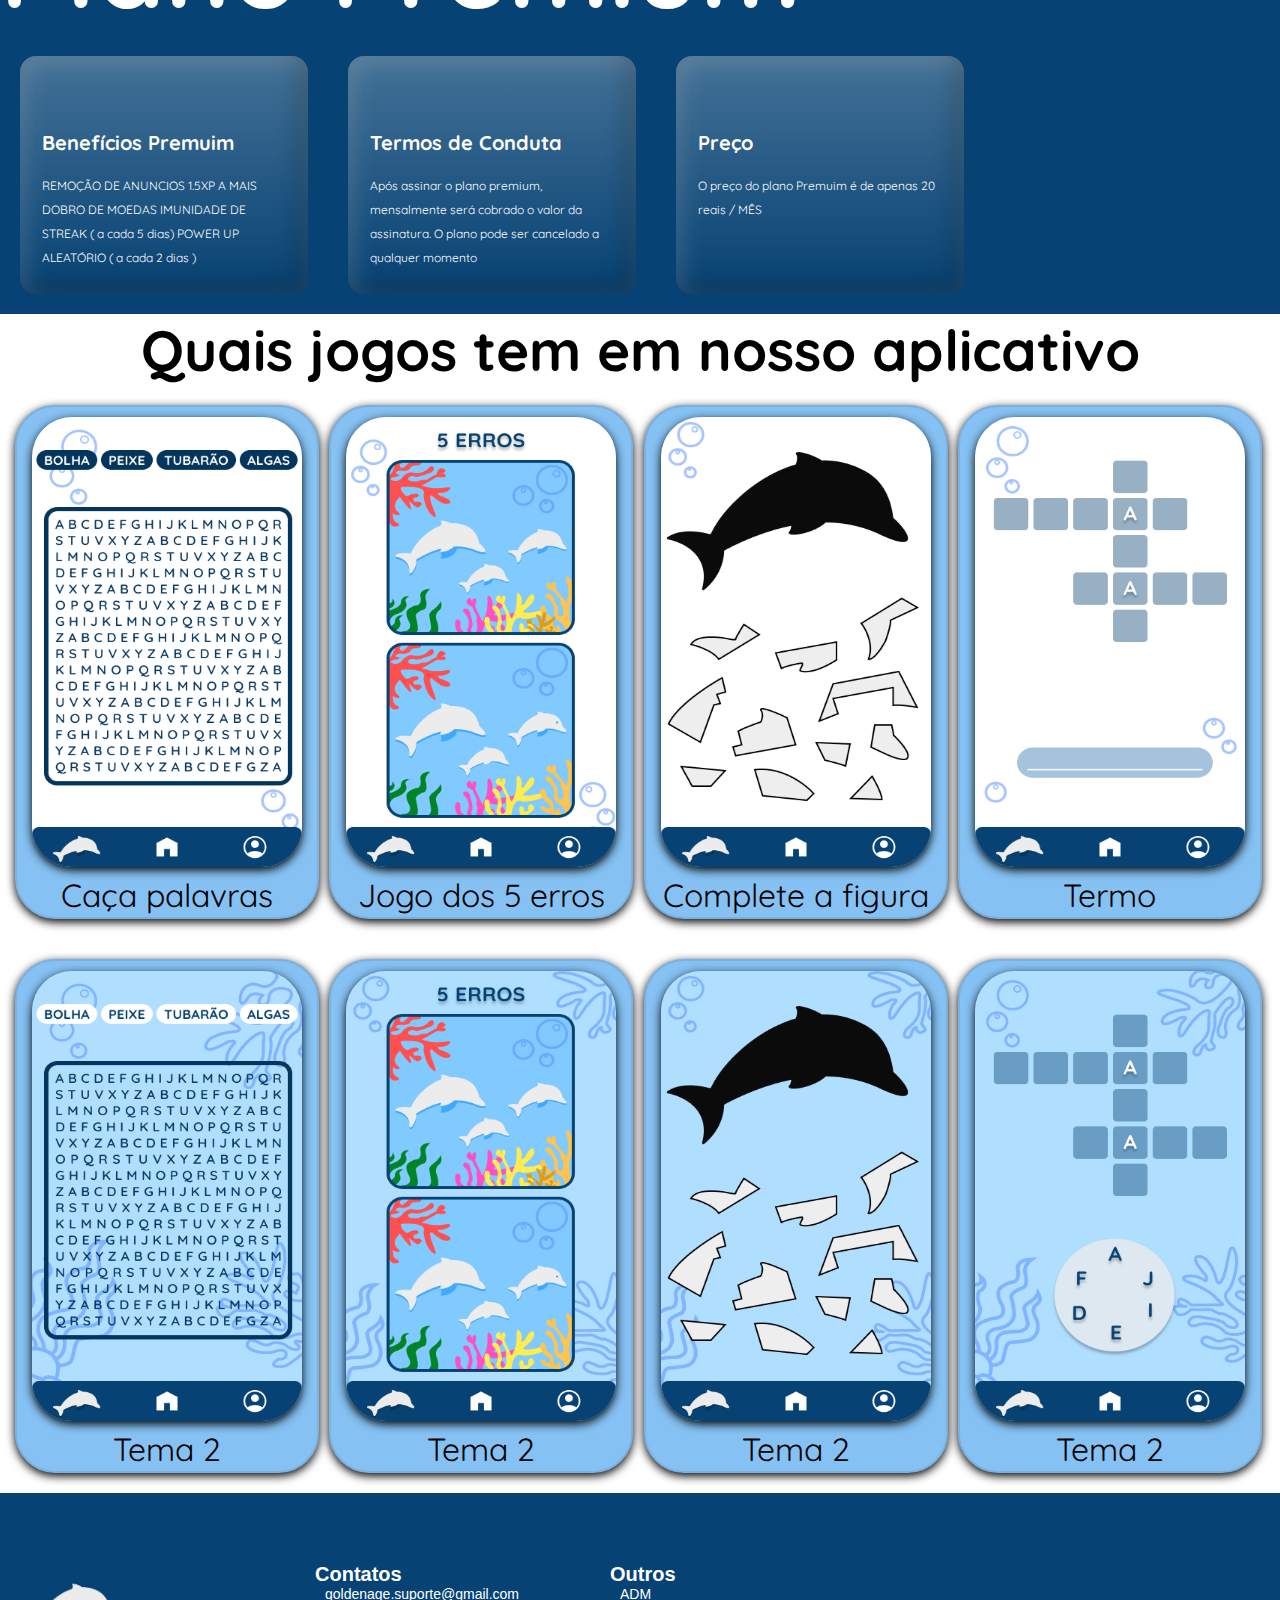
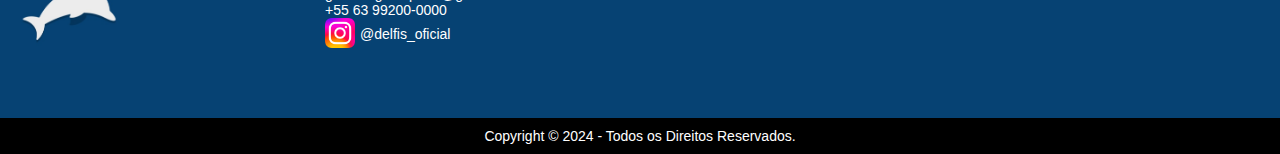
==== commit 9f74e6ed: "Update index.html" ====
--- a/index.html
+++ b/index.html
@@ -213,7 +213,7 @@
                 <div class="rodape-div-4-coluna">
                     <!-- elemento -->
                     <span><b>Outros</b></span>
-                    <p><a href="http://localhost:8080/teste_war_exploded/">ADM</a></p>
+                    <p><a href="https://delfis-servlet.onrender.com/app/">ADM</a></p>
                 </div>
             </div>
 
--- a/goldem Age.css
+++ b/goldem Age.css
@@ -20,6 +20,8 @@
   -moz-box-shadow: 0 3px 10px 0 #000000;
   -webkit-box-shadow: 0 3px 10px 0 #000000;
   border-radius: 40px;
+  height: 450px;
+  width: 270px;
 }
 
 .card {
@@ -125,51 +127,7 @@
   width: 150px;
 }
 
-.image-container {
-  position: relative;
-}
-
-
-.image-text {
-  position: absolute;
-  top: 50%;
-  left: 25%;
-  transform: translate(-50%, -50%);
-  z-index: 1;
-  color: white;
-  font-size: 20px;
-  font-weight: bold;
-}
-
-.open-sans-a {
-  font-family: "Open Sans", sans-serif;
-  font-optical-sizing: auto;
-  font-weight: 300;
-  font-style: normal;
-  font-variation-settings:
-    "wdth" 100;
-}
-
-#divBusca {
-  background-color: white;
-  border: solid 0px;
-  border-radius: 15px;
-  width: 300px;
-  position: relative;
-  bottom: 35px;
-  left: 380px;
-}
-
-#txtBusca {
-  float: left;
-  background-color: transparent;
-  padding-left: 5px;
-  font-style: italic;
-  font-size: 18px;
-  border: none;
-  height: 32px;
-  width: 260px;
-}
+
 
 container1 {
   display: flex;
@@ -178,9 +136,7 @@
   margin-bottom: 30px;
 }
 
-.inicio {
-  justify-self: start;
-}
+
 
 container2 {
   display: inline-flex;
@@ -227,13 +183,9 @@
   font-size: 14px;
   font-family: helvetica;
   overflow: hidden;
-  /* Adicionado para evitar overflow */
   box-sizing: border-box;
-  /* Para garantir que o padding seja incluído na largura total */
   padding: 0;
-  /* Certifique-se de que não haja padding adicional */
   margin: 0;
-  /* Certifique-se de que não haja margem adicional */
 }
 
 .rodape a {
@@ -251,7 +203,6 @@
   align-items: stretch;
   padding: 60px 10px 40px 10px;
   box-sizing: border-box;
-  /* Para garantir que o padding seja incluído na largura total */
 }
 
 .rodape-div-1,
@@ -260,10 +211,8 @@
 .rodape-div-4 {
   display: flex;
   width: calc(25% - 20px);
-  /* Corrigido para 25% para 4 colunas */
   padding: 10px;
   box-sizing: border-box;
-  /* Para garantir que o padding seja incluído na largura total */
 }
 
 .rodape span {
@@ -273,18 +222,13 @@
 
 .rodape-direitos {
   width: 100%;
-  /* Ajustado para 100% para evitar espaçamento */
   background-color: black;
   padding: 10px;
   margin: 0;
-  /* Remover qualquer margem */
   text-align: center;
   box-sizing: border-box;
-  /* Para garantir que o padding seja incluído na largura total */
   position: relative;
-  /* Certifique-se de que está posicionado relativamente */
   bottom: 0;
-  /* Colocar na parte inferior */
 }
 
 /* Mobile */
@@ -319,158 +263,6 @@
 
 
 
-
-
-.poppins-thin {
-  font-family: "Poppins", sans-serif;
-  font-weight: 100;
-  font-style: normal;
-}
-
-.poppins-extralight {
-  font-family: "Poppins", sans-serif;
-  font-weight: 200;
-  font-style: normal;
-}
-
-.poppins-light {
-  font-family: "Poppins", sans-serif;
-  font-weight: 300;
-  font-style: normal;
-}
-
-.poppins-regular {
-  font-family: "Poppins", sans-serif;
-  font-weight: 400;
-  font-style: normal;
-}
-
-.poppins-medium {
-  font-family: "Poppins", sans-serif;
-  font-weight: 500;
-  font-style: normal;
-}
-
-.poppins-semibold {
-  font-family: "Poppins", sans-serif;
-  font-weight: 600;
-  font-style: normal;
-}
-
-.poppins-bold {
-  font-family: "Poppins", sans-serif;
-  font-weight: 700;
-  font-style: normal;
-}
-
-.poppins-extrabold {
-  font-family: "Poppins", sans-serif;
-  font-weight: 800;
-  font-style: normal;
-}
-
-.poppins-black {
-  font-family: "Poppins", sans-serif;
-  font-weight: 900;
-  font-style: normal;
-}
-
-.poppins-thin-italic {
-  font-family: "Poppins", sans-serif;
-  font-weight: 100;
-  font-style: italic;
-}
-
-.poppins-extralight-italic {
-  font-family: "Poppins", sans-serif;
-  font-weight: 200;
-  font-style: italic;
-}
-
-.poppins-light-italic {
-  font-family: "Poppins", sans-serif;
-  font-weight: 300;
-  font-style: italic;
-}
-
-.poppins-regular-italic {
-  font-family: "Poppins", sans-serif;
-  font-weight: 400;
-  font-style: italic;
-}
-
-.poppins-medium-italic {
-  font-family: "Poppins", sans-serif;
-  font-weight: 500;
-  font-style: italic;
-}
-
-.poppins-semibold-italic {
-  font-family: "Poppins", sans-serif;
-  font-weight: 600;
-  font-style: italic;
-}
-
-.poppins-bold-italic {
-  font-family: "Poppins", sans-serif;
-  font-weight: 700;
-  font-style: italic;
-}
-
-.poppins-extrabold-italic {
-  font-family: "Poppins", sans-serif;
-  font-weight: 800;
-  font-style: italic;
-}
-
-.poppins-black-italic {
-  font-family: "Poppins", sans-serif;
-  font-weight: 900;
-  font-style: italic;
-}
-
-
-p {
-  font-family: "Open Sans", sans-serif;
-  font-optical-sizing: auto;
-  font-weight: 300;
-  font-style: normal;
-  font-variation-settings:
-    "wdth" 100;
-}
-
-
-
-.myfont {
-  font-family: "Times New Roman", sans-serif;
-  font-weight: 300;
-  font-style: normal;
-}
-
-
-@font-face {
-  font-family: "Times New roman";
-  src: url(times\ new\ roman.ttf);
-}
-
-
-.amatic-sc-regular {
-  font-family: "Amatic SC", sans-serif;
-  font-weight: 400;
-  font-style: normal;
-}
-
-.amatic-sc-bold {
-  font-family: "Amatic SC", sans-serif;
-  font-weight: 700;
-  font-style: normal;
-}
-
-* {
-  padding: 0px;
-  margin: 0px;
-}
-
 .general {
 
   width: 1519px;
@@ -506,7 +298,7 @@
 
   color: #FFFFFF;
 
-  /* Inside auto layout */
+
   flex: none;
   order: 0;
   flex-grow: 0;
@@ -524,7 +316,7 @@
 
   color: #FFFFFF;
 
-  /* Inside auto layout */
+
   flex: none;
   order: 1;
   flex-grow: 0;
@@ -535,6 +327,7 @@
   flex-direction: row;
   align-items: flex-start;
   padding: 24px 40px;
+  padding-bottom: 10px;
   gap: 10px;
   text-align: center;
 
@@ -544,7 +337,7 @@
   background: #FFFFFF;
   border-radius: 40px;
 
-  /* Inside auto layout */
+  
   flex: none;
   order: 2;
   flex-grow: 0;
@@ -562,7 +355,7 @@
 
   color: #000000;
 
-  /* Inside auto layout */
+
   flex: none;
   order: 0;
   flex-grow: 0;
@@ -587,7 +380,6 @@
   box-shadow: inset -8px -8px 24px rgba(0, 0, 0, 0.25), inset 4px 4px 24px rgba(255, 255, 255, 0.2);
   border-radius: 16px;
 
-  /* Inside auto layout */
   flex: none;
   order: auto;
   flex-grow: 0;
@@ -598,7 +390,7 @@
   width: 32px;
   height: 32px;
 
-  /* Inside auto layout */
+
   flex: none;
   order: 0;
   flex-grow: 0;
@@ -614,7 +406,7 @@
 
 
 .title {
-  width: 62px;
+  width: 192px;
   height: 30px;
 
 
@@ -625,7 +417,7 @@
 
   color: #FFFFFF;
 
-  /* Inside auto layout */
+
   flex: none;
   order: 1;
   flex-grow: 0;
@@ -638,12 +430,11 @@
 
   font-style: normal;
   font-weight: 400;
-  font-size: 16px;
+  font-size: 100%;
   line-height: 24px;
 
   color: #FFFFFF;
 
-  /* Inside auto layout */
   flex: none;
   order: 2;
   flex-grow: 0;
@@ -655,3 +446,7 @@
   height: 288px;
   transition: 1s;
 }
+
+.lista1{
+  padding-left: 40px;
+}
